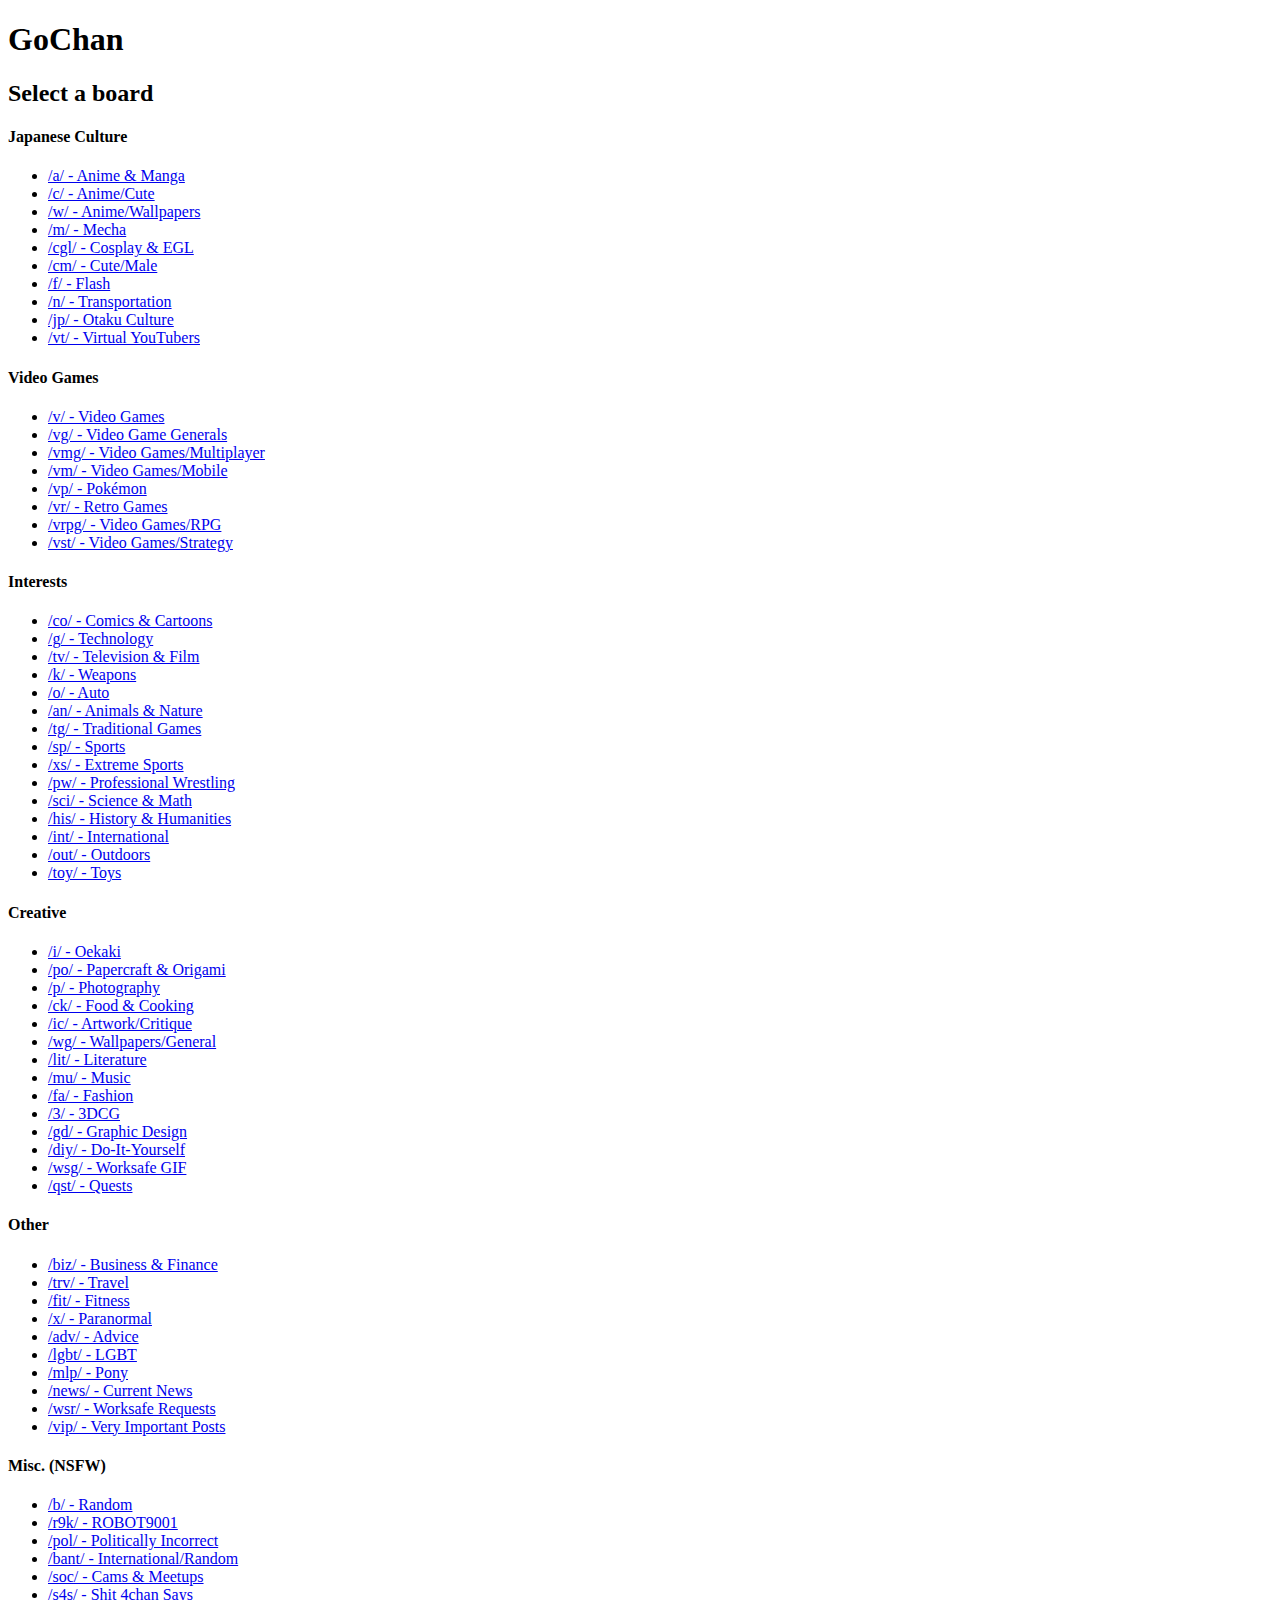
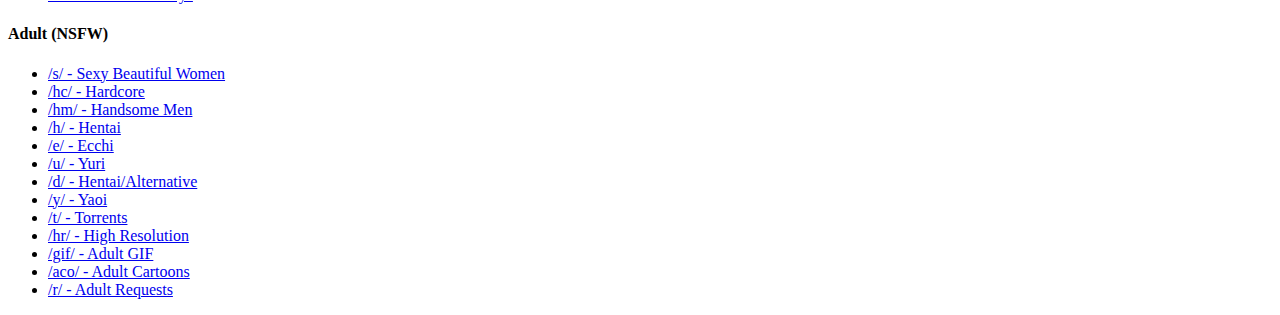
==== app/templates/index.html @ bc902ca2 "Initial files" ====
<!DOCTYPE html>
<html lang="en">
<head>
  <meta charset="UTF-8">
  <meta name="viewport" content="width=device-width, initial-scale=1.0">
  <meta http-equiv="X-UA-Compatible" content="ie=edge" />
  <link rel="stylesheet" type="text/css" href="index.css">
  <link rel="manifest" href="manifest.json" />
  <!-- iOS support -->
  <link rel="apple-touch-icon" href="images/icons/icon-72x72.png" />
  <link rel="apple-touch-icon" href="images/icons/icon-96x96.png" />
  <link rel="apple-touch-icon" href="images/icons/icon-128x128.png" />
  <link rel="apple-touch-icon" href="images/icons/icon-192x192.png" />
  <meta name="apple-mobile-web-app-status-bar" content="#BB86FC" />
  <meta name="theme-color" content="#BB86FC" />
  <title>GoChan - A mobile-friendly 4Chan reader</title>
</head>
<body>
  <header>
    <h1>GoChan</h1>
  </header>
  <main>
    <h2>Select a board</h2>
    <section>
      <h4>Japanese Culture</h4>
      <ul>
        <li><a href="/get_boards?board=a&page=1">/a/ - Anime & Manga</a></li>
        <li><a href="/get_boards?board=c&page=1">/c/ - Anime/Cute</a></li>
        <li><a href="/get_boards?board=w&page=1">/w/ - Anime/Wallpapers</a></li>
        <li><a href="/get_boards?board=m&page=1">/m/ - Mecha</a></li>
        <li><a href="/get_boards?board=cgl&page=1">/cgl/ - Cosplay & EGL</a></li>
        <li><a href="/get_boards?board=cm&page=1">/cm/ - Cute/Male</a></li>
        <li><a href="/get_boards?board=cm&page=1">/f/ - Flash</a></li>
        <li><a href="/get_boards?board=n&page=1">/n/ - Transportation</a></li>
        <li><a href="/get_boards?board=jp&page=1">/jp/ - Otaku Culture</a></li>
        <li><a href="/get_boards?board=vt&page=1">/vt/ - Virtual YouTubers</a></li>
      </ul>
    </section>
    <section>
      <h4>Video Games</h4>
      <ul>
        <li><a href="/get_boards?board=v&page=1">/v/ - Video Games</a></li>
        <li><a href="/get_boards?board=vg&page=1">/vg/ - Video Game Generals</a></li>
        <li><a href="/get_boards?board=vmg&page=1">/vmg/ - Video Games/Multiplayer</a></li>
        <li><a href="/get_boards?board=vm&page=1">/vm/ - Video Games/Mobile</a></li>
        <li><a href="/get_boards?board=vp&page=1">/vp/ - Pokémon</a></li>
        <li><a href="/get_boards?board=vr&page=1">/vr/ - Retro Games</a></li>
        <li><a href="/get_boards?board=vrpg&page=1">/vrpg/ - Video Games/RPG</a></li>
        <li><a href="/get_boards?board=vst&page=1">/vst/ - Video Games/Strategy</a></li>
      </ul>
    </section><section>
      <h4>Interests</h4>
      <ul>
        <li><a href="/get_boards?board=co&page=1">/co/ - Comics & Cartoons</a></li>
        <li><a href="/get_boards?board=g&page=1">/g/ - Technology</a></li>
        <li><a href="/get_boards?board=tv&page=1">/tv/ - Television & Film</a></li>
        <li><a href="/get_boards?board=k&page=1">/k/ - Weapons</a></li>
        <li><a href="/get_boards?board=o&page=1">/o/ - Auto</a></li>
        <li><a href="/get_boards?board=an&page=1">/an/ - Animals & Nature</a></li>
        <li><a href="/get_boards?board=tg&page=1">/tg/ - Traditional Games</a></li>
        <li><a href="/get_boards?board=sp&page=1">/sp/ - Sports</a></li>
        <li><a href="/get_boards?board=xs&page=1">/xs/ - Extreme Sports</a></li>
        <li><a href="/get_boards?board=pw&page=1">/pw/ - Professional Wrestling</a></li>
        <li><a href="/get_boards?board=sci&page=1">/sci/ - Science &amp; Math</a></li>
        <li><a href="/get_boards?board=his&page=1">/his/ - History &amp; Humanities</a></li>
        <li><a href="/get_boards?board=int&page=1">/int/ - International</a></li>
        <li><a href="/get_boards?board=out&page=1">/out/ - Outdoors</a></li>
        <li><a href="/get_boards?board=toy&page=1">/toy/ - Toys</a></li>
      </ul>
    </section>
    <section>
      <h4>Creative</h4>
      <ul>
        <li><a href="/get_boards?board=i&page=1">/i/ - Oekaki</a></li>
        <li><a href="/get_boards?board=po&page=1">/po/ - Papercraft & Origami</a></li>
        <li><a href="/get_boards?board=p&page=1">/p/ - Photography</a></li>
        <li><a href="/get_boards?board=ck&page=1">/ck/ - Food & Cooking</a></li>
        <li><a href="/get_boards?board=ic&page=1">/ic/ - Artwork/Critique</a></li>
        <li><a href="/get_boards?board=wg&page=1">/wg/ - Wallpapers/General</a></li>
        <li><a href="/get_boards?board=lit&page=1">/lit/ - Literature</a></li>
        <li><a href="/get_boards?board=mu&page=1">/mu/ - Music</a></li>
        <li><a href="/get_boards?board=fa&page=1">/fa/ - Fashion</a></li>
        <li><a href="/get_boards?board=3&page=1">/3/ - 3DCG</a></li>
        <li><a href="/get_boards?board=gd&page=1">/gd/ - Graphic Design</a></li>
        <li><a href="/get_boards?board=diy&page=1">/diy/ - Do-It-Yourself</a></li>
        <li><a href="/get_boards?board=wsg&page=1">/wsg/ - Worksafe GIF</a></li>
        <li><a href="/get_boards?board=qst&page=1">/qst/ - Quests</a></li>
      </ul>
    </section>
    <section>
      <h4>Other</h4>
      <ul>
        <li><a href="/get_boards?board=biz&page=1">/biz/ - Business & Finance</a></li>
        <li><a href="/get_boards?board=trv&page=1">/trv/ - Travel</a></li>
        <li><a href="/get_boards?board=fit&page=1">/fit/ - Fitness</a></li>
        <li><a href="/get_boards?board=x&page=1">/x/ - Paranormal</a></li>
        <li><a href="/get_boards?board=adv&page=1">/adv/ - Advice</a></li>
        <li><a href="/get_boards?board=lgbt&page=1">/lgbt/ - LGBT</a></li>
        <li><a href="/get_boards?board=mlp&page=1">/mlp/ - Pony</a></li>
        <li><a href="/get_boards?board=news&page=1">/news/ - Current News</a></li>
        <li><a href="/get_boards?board=wsr&page=1">/wsr/ - Worksafe Requests</a></li>
        <li><a href="/get_boards?board=vip&page=1">/vip/ - Very Important Posts</a></li>
      </ul>
    </section>
    <section>
      <h4>Misc. (NSFW)</h4>
      <ul>
        <li><a href="/get_boards?board=b&page=1">/b/ - Random</a></li>
        <li><a href="/get_boards?board=r9k&page=1">/r9k/ - ROBOT9001</a></li>
        <li><a href="/get_boards?board=pol&page=1">/pol/ - Politically Incorrect</a></li>
        <li><a href="/get_boards?board=bant&page=1">/bant/ - International/Random</a></li>
        <li><a href="/get_boards?board=soc&page=1">/soc/ - Cams & Meetups</a></li>
        <li><a href="/get_boards?board=s4s&page=1">/s4s/ - Shit 4chan Says</a></li>
      </ul>
    </section>
    <section>
      <h4>Adult (NSFW)</h4>
      <ul>
        <li><a href="/get_boards?board=s&page=1">/s/ - Sexy Beautiful Women</a></li>
        <li><a href="/get_boards?board=hc&page=1">/hc/ - Hardcore</a></li>
        <li><a href="/get_boards?board=hm&page=1">/hm/ - Handsome Men</a></li>
        <li><a href="/get_boards?board=h&page=1">/h/ - Hentai</a></li>
        <li><a href="/get_boards?board=e&page=1">/e/ - Ecchi</a></li>
        <li><a href="/get_boards?board=u&page=1">/u/ - Yuri</a></li>
        <li><a href="/get_boards?board=d&page=1">/d/ - Hentai/Alternative</a></li>
        <li><a href="/get_boards?board=y&page=1">/y/ - Yaoi</a></li>
        <li><a href="/get_boards?board=t&page=1">/t/ - Torrents</a></li>
        <li><a href="/get_boards?board=hr&page=1">/hr/ - High Resolution</a></li>
        <li><a href="/get_boards?board=gif&page=1">/gif/ - Adult GIF</a></li>
        <li><a href="/get_boards?board=aco&page=1">/aco/ - Adult Cartoons</a></li>
        <li><a href="/get_boards?board=r&page=1">/r/ - Adult Requests</a></li>
      </ul>
    </section>
  </main>
  <footer>
    <!-- Add your footer content here -->
  </footer>
</body>
</html>
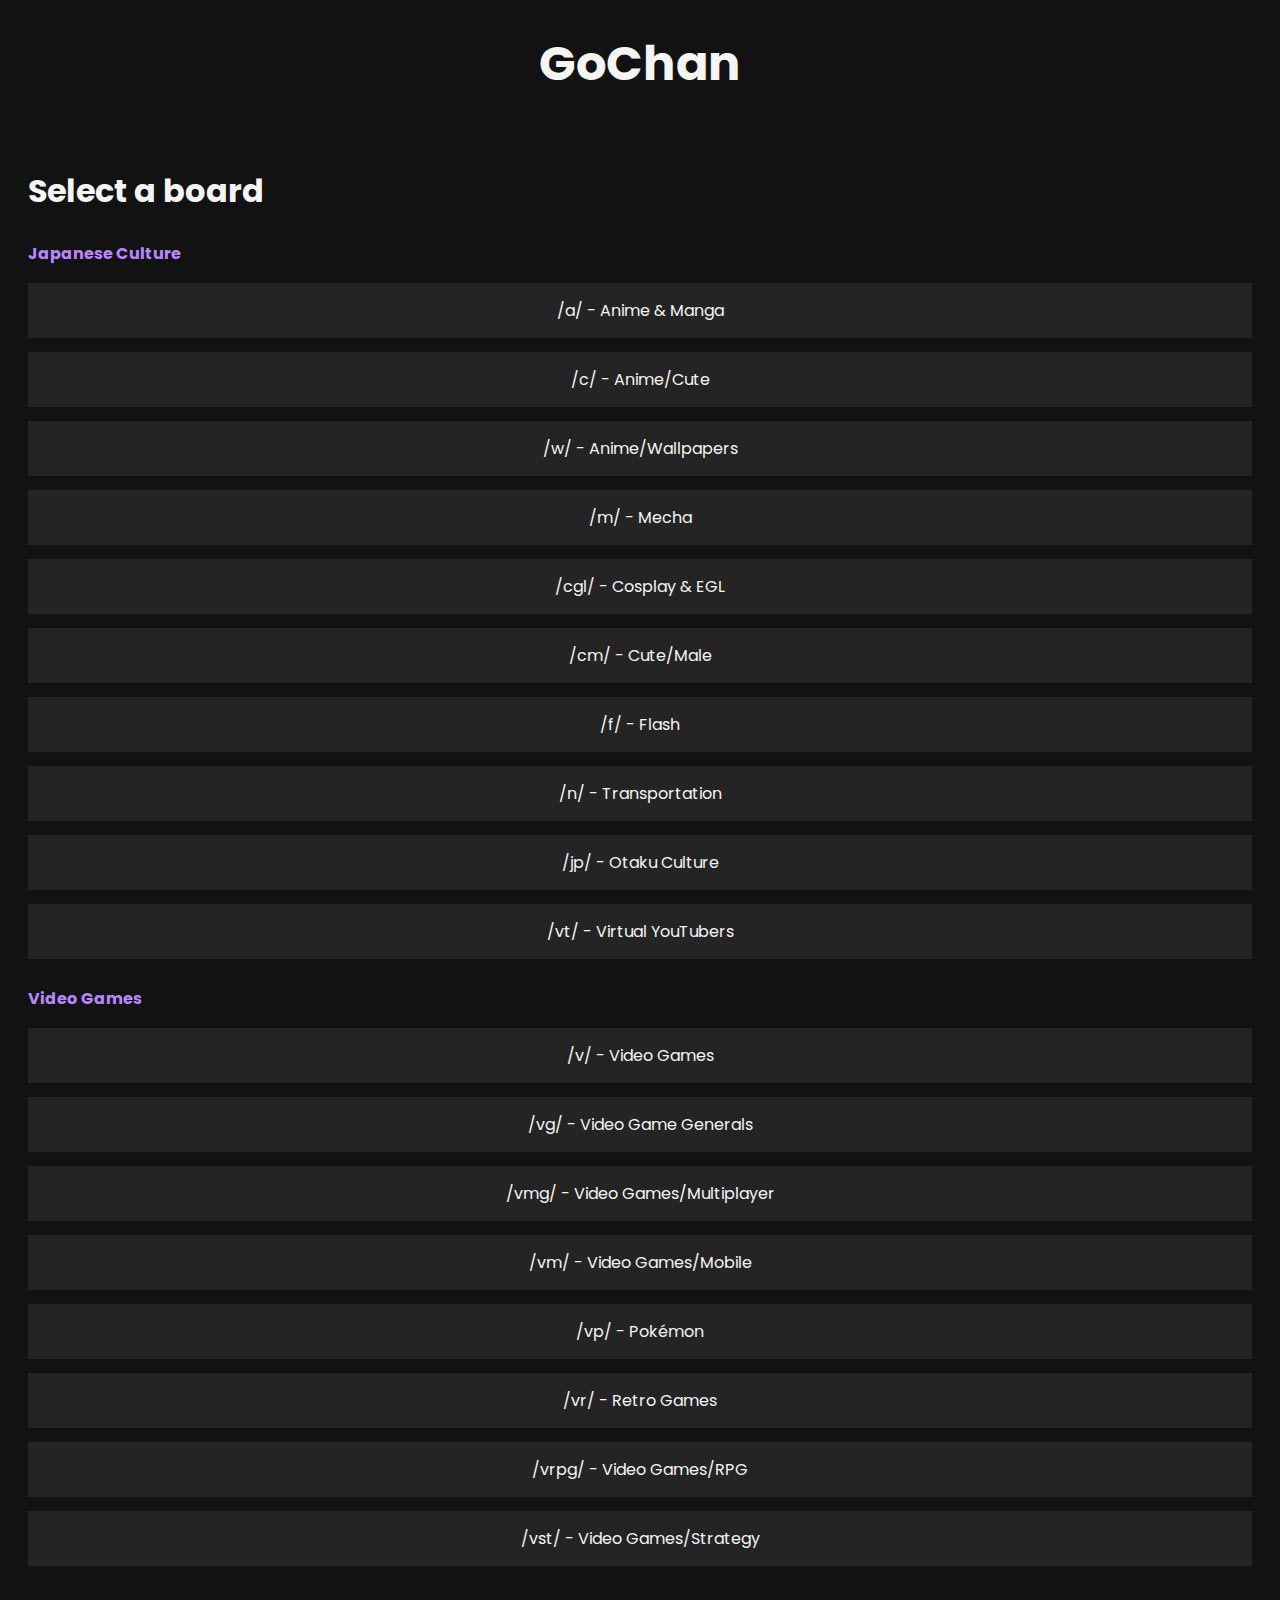
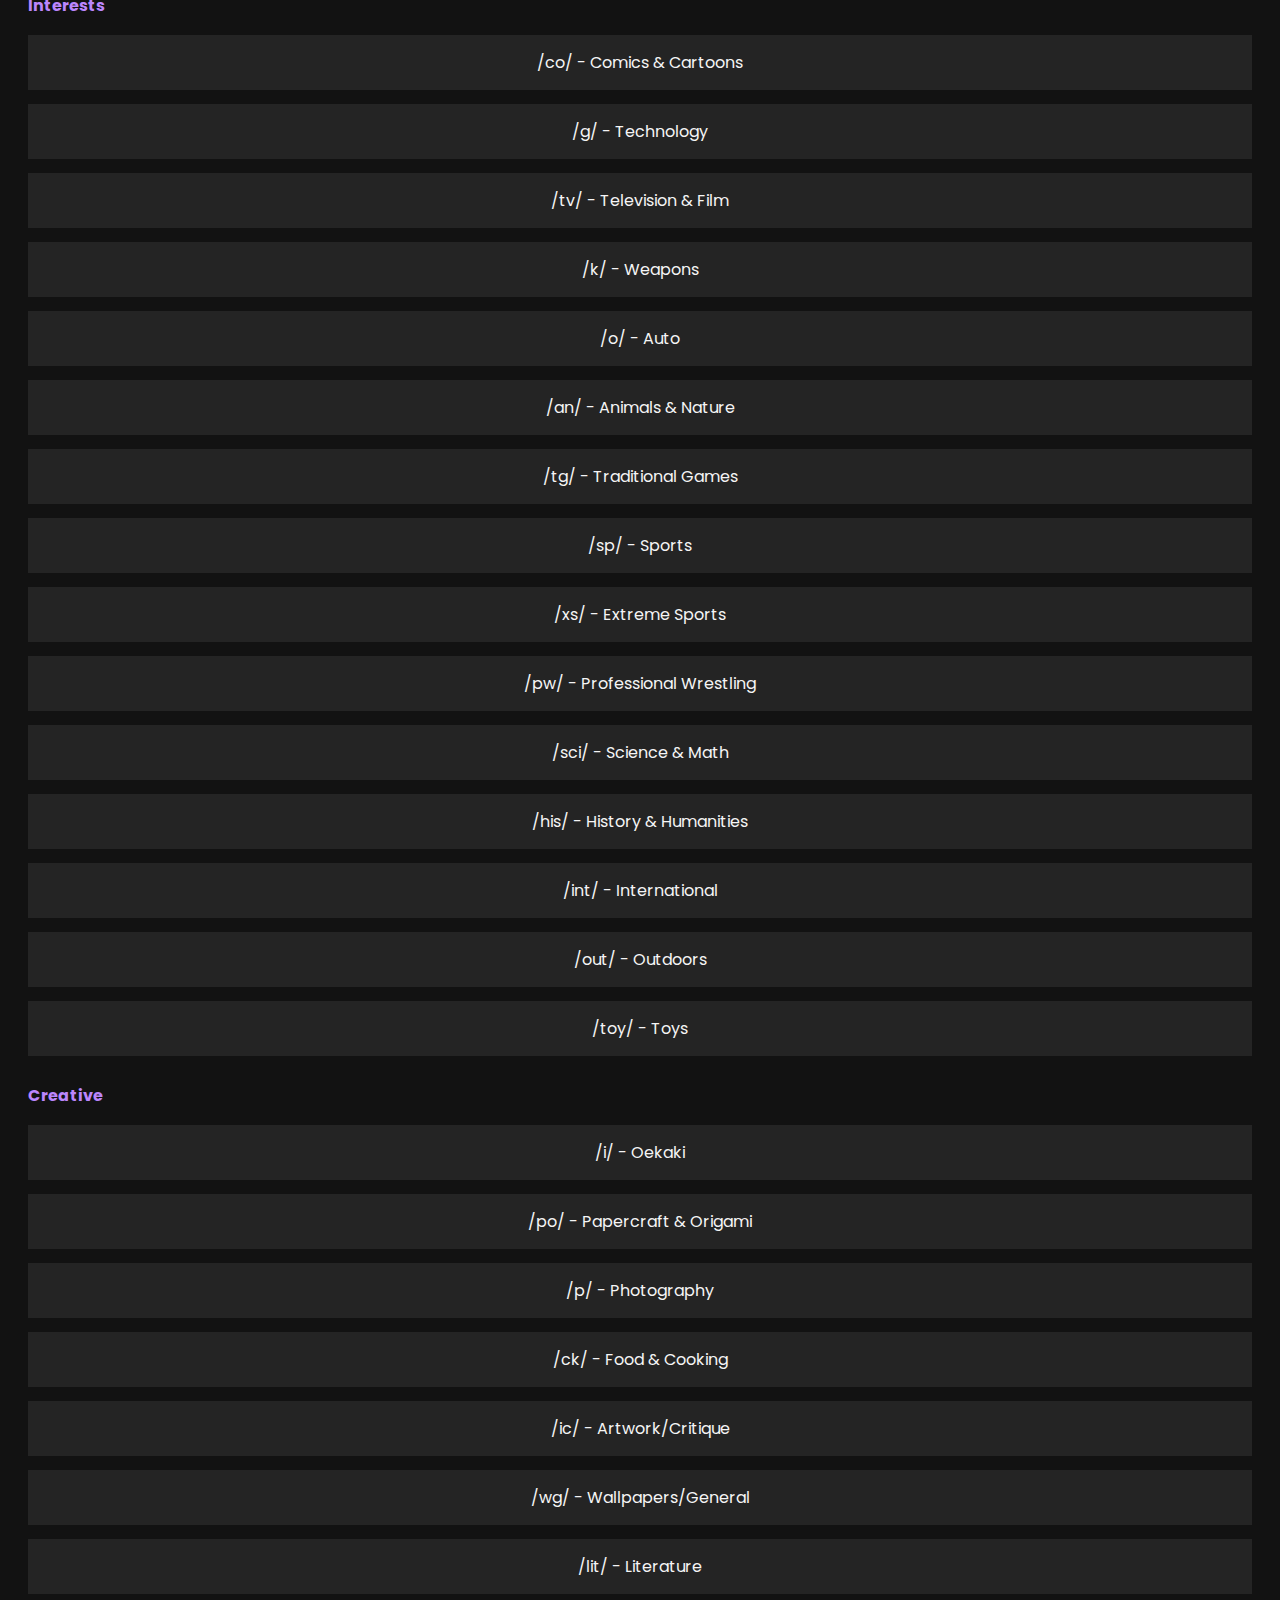
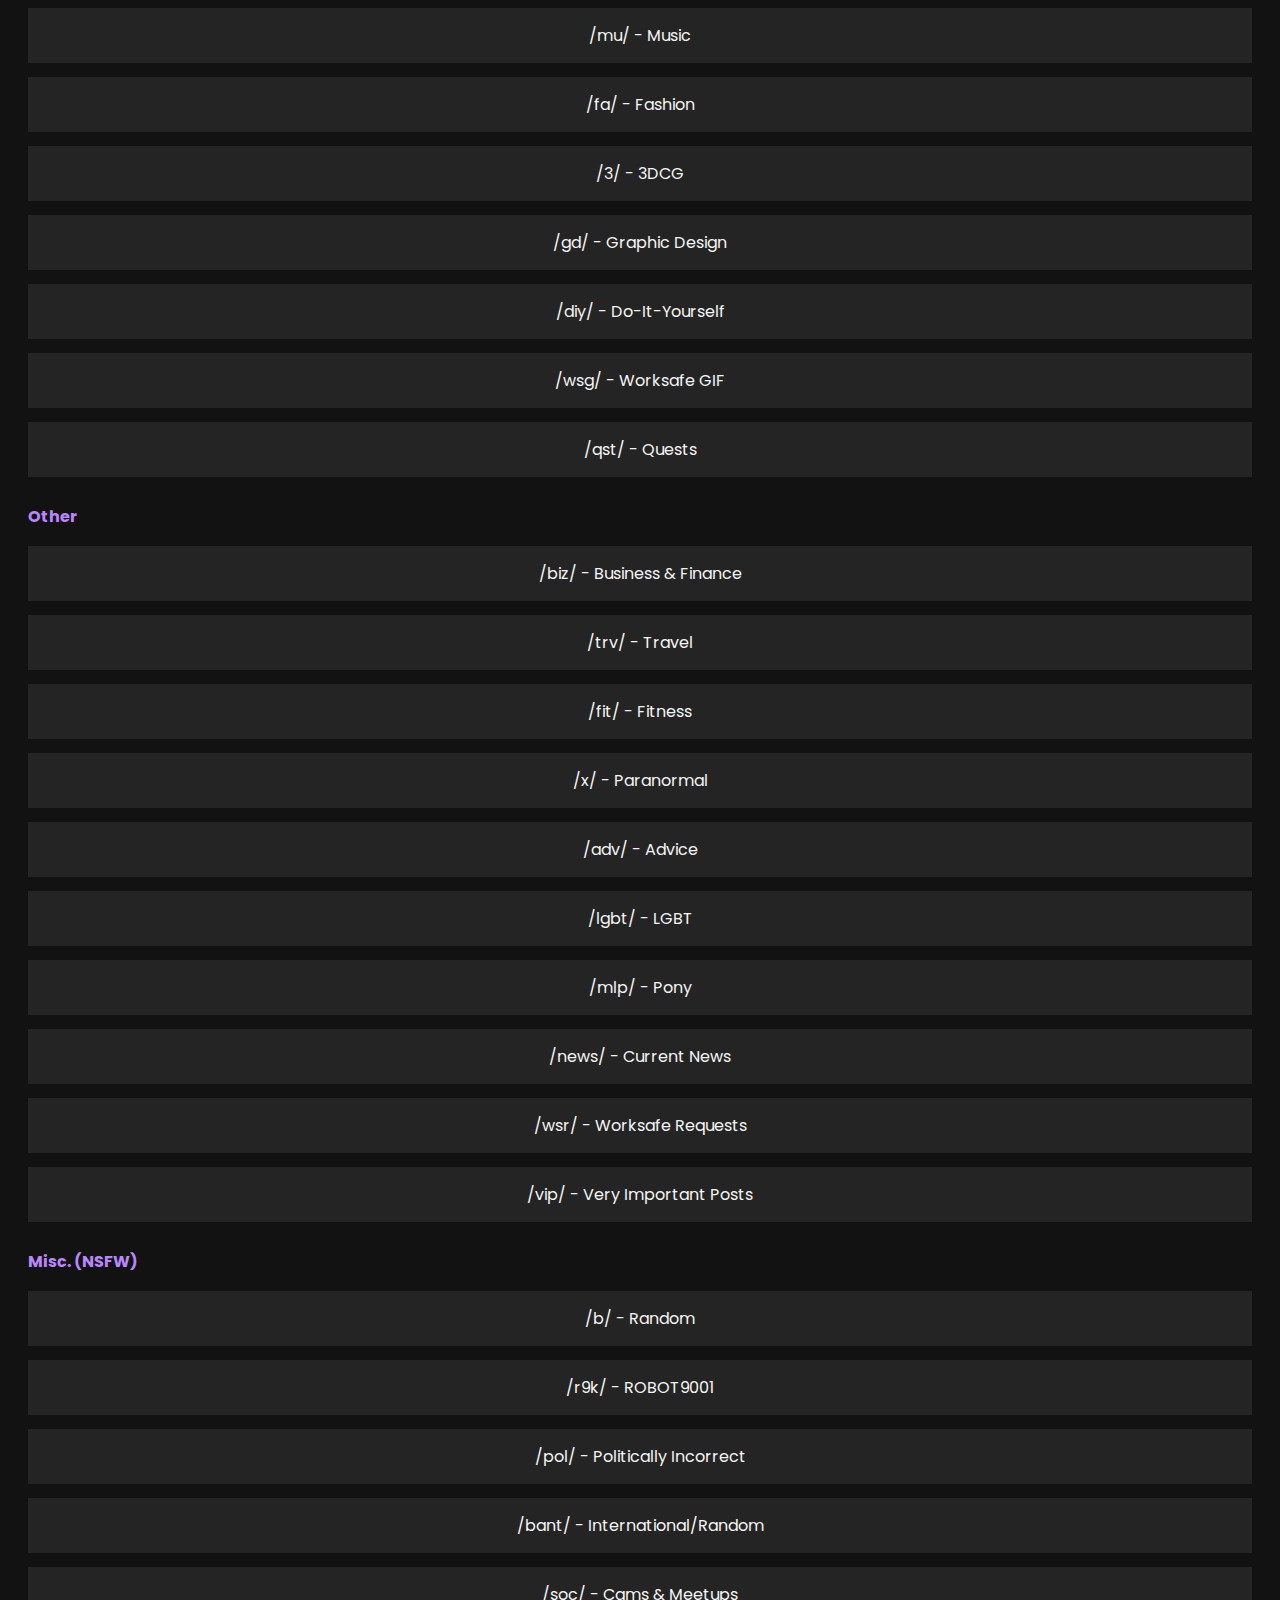
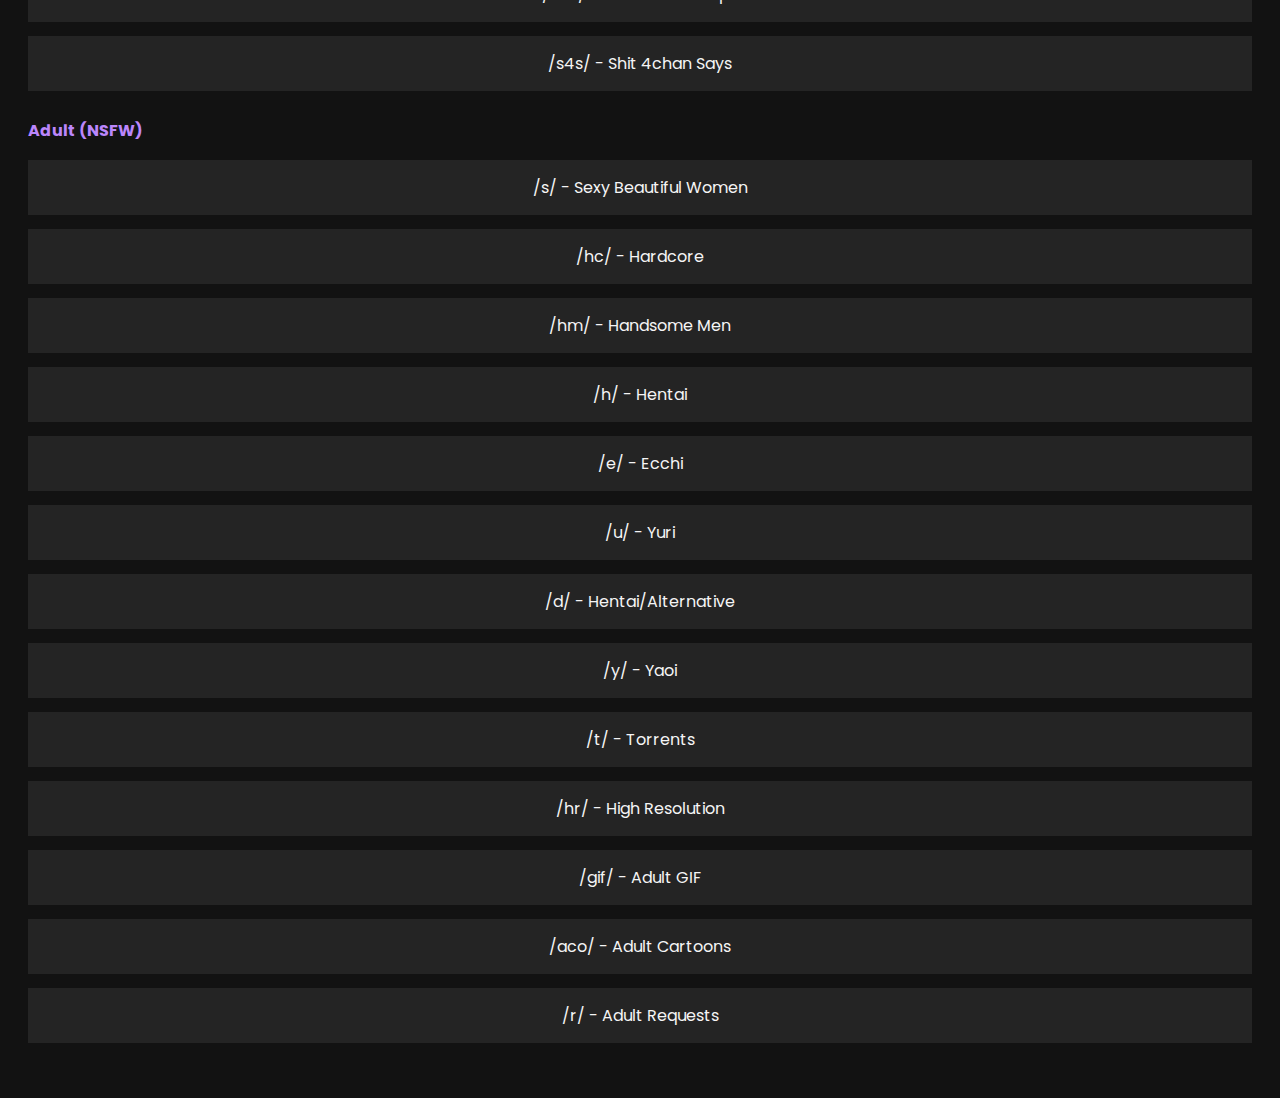
==== commit 7cd364af: "Adding stuff" ====
--- a/app/templates/index.html
+++ b/app/templates/index.html
@@ -4,7 +4,7 @@
   <meta charset="UTF-8">
   <meta name="viewport" content="width=device-width, initial-scale=1.0">
   <meta http-equiv="X-UA-Compatible" content="ie=edge" />
-  <link rel="stylesheet" type="text/css" href="index.css">
+  <link rel="stylesheet" type="text/css" href="../static/styles/index.css">
   <link rel="manifest" href="manifest.json" />
   <!-- iOS support -->
   <link rel="apple-touch-icon" href="images/icons/icon-72x72.png" />
--- a/app/static/styles/index.css
+++ b/app/static/styles/index.css
@@ -0,0 +1,72 @@
+/* Set the font family and size for the whole page */
+@import url('https://fonts.googleapis.com/css2?family=Poppins&display=swap');
+body {
+	font-family: 'Poppins', sans-serif;
+  font-size: 16px;
+  background-color: #121212;
+  color: #f5f5f5;
+}
+
+/* Add some padding to the header and main section */
+header, main {
+  padding: 20px;
+}
+
+main h2 {
+  color: #f5f5f5;
+  font-size: 2rem;
+}
+
+/* Style the header elements */
+header h1 {
+  margin: 0;
+  font-size: 3rem;
+  font-weight: bold;
+  color: #f5f5f5;
+  text-align: center;
+}
+
+header h3 {
+  margin: 10px 0 0;
+  font-size: 1.5rem;
+  font-weight: normal;
+  color: #f5f5f5;
+  text-align: center;
+}
+
+/* Style the board selection section */
+section {
+  margin: 20px 0;
+}
+
+section h4 {
+  margin: 0;
+  font-size: 1rem;
+  font-weight: bold;
+  color: #BB86FC;
+}
+
+ul {
+  text-align: center;
+  list-style: none;
+  padding: 0;
+  margin: 10px 0;
+}
+
+li {
+  padding: 2px 0;
+}
+
+li a {
+  display: block;
+  padding: 15px 0;
+  margin: 5px 0;
+  background-color: #242424;
+  color: #f5f5f5;
+  text-decoration: none;
+  transition: background-color 1s ease-in-out;
+}
+
+li a:hover {
+  background-color: rgba(187, 134, 252, 0.5);
+}
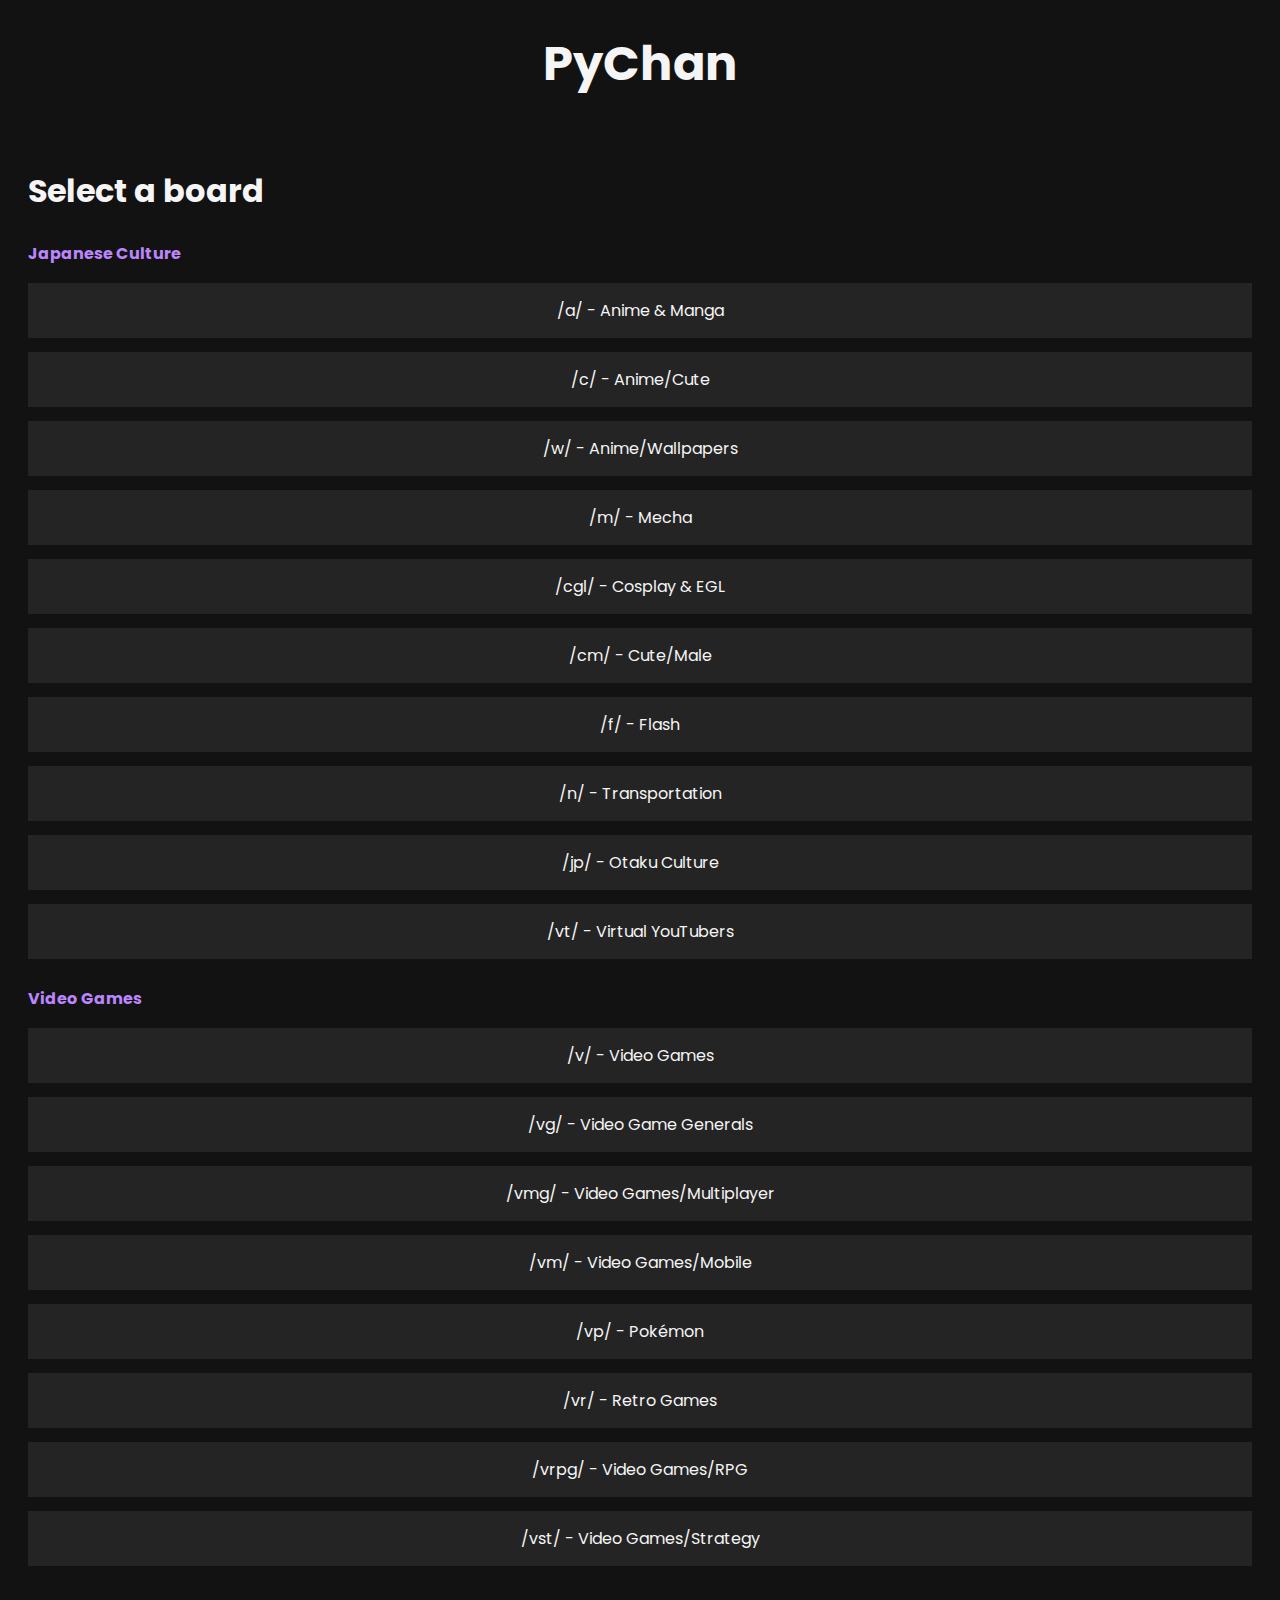
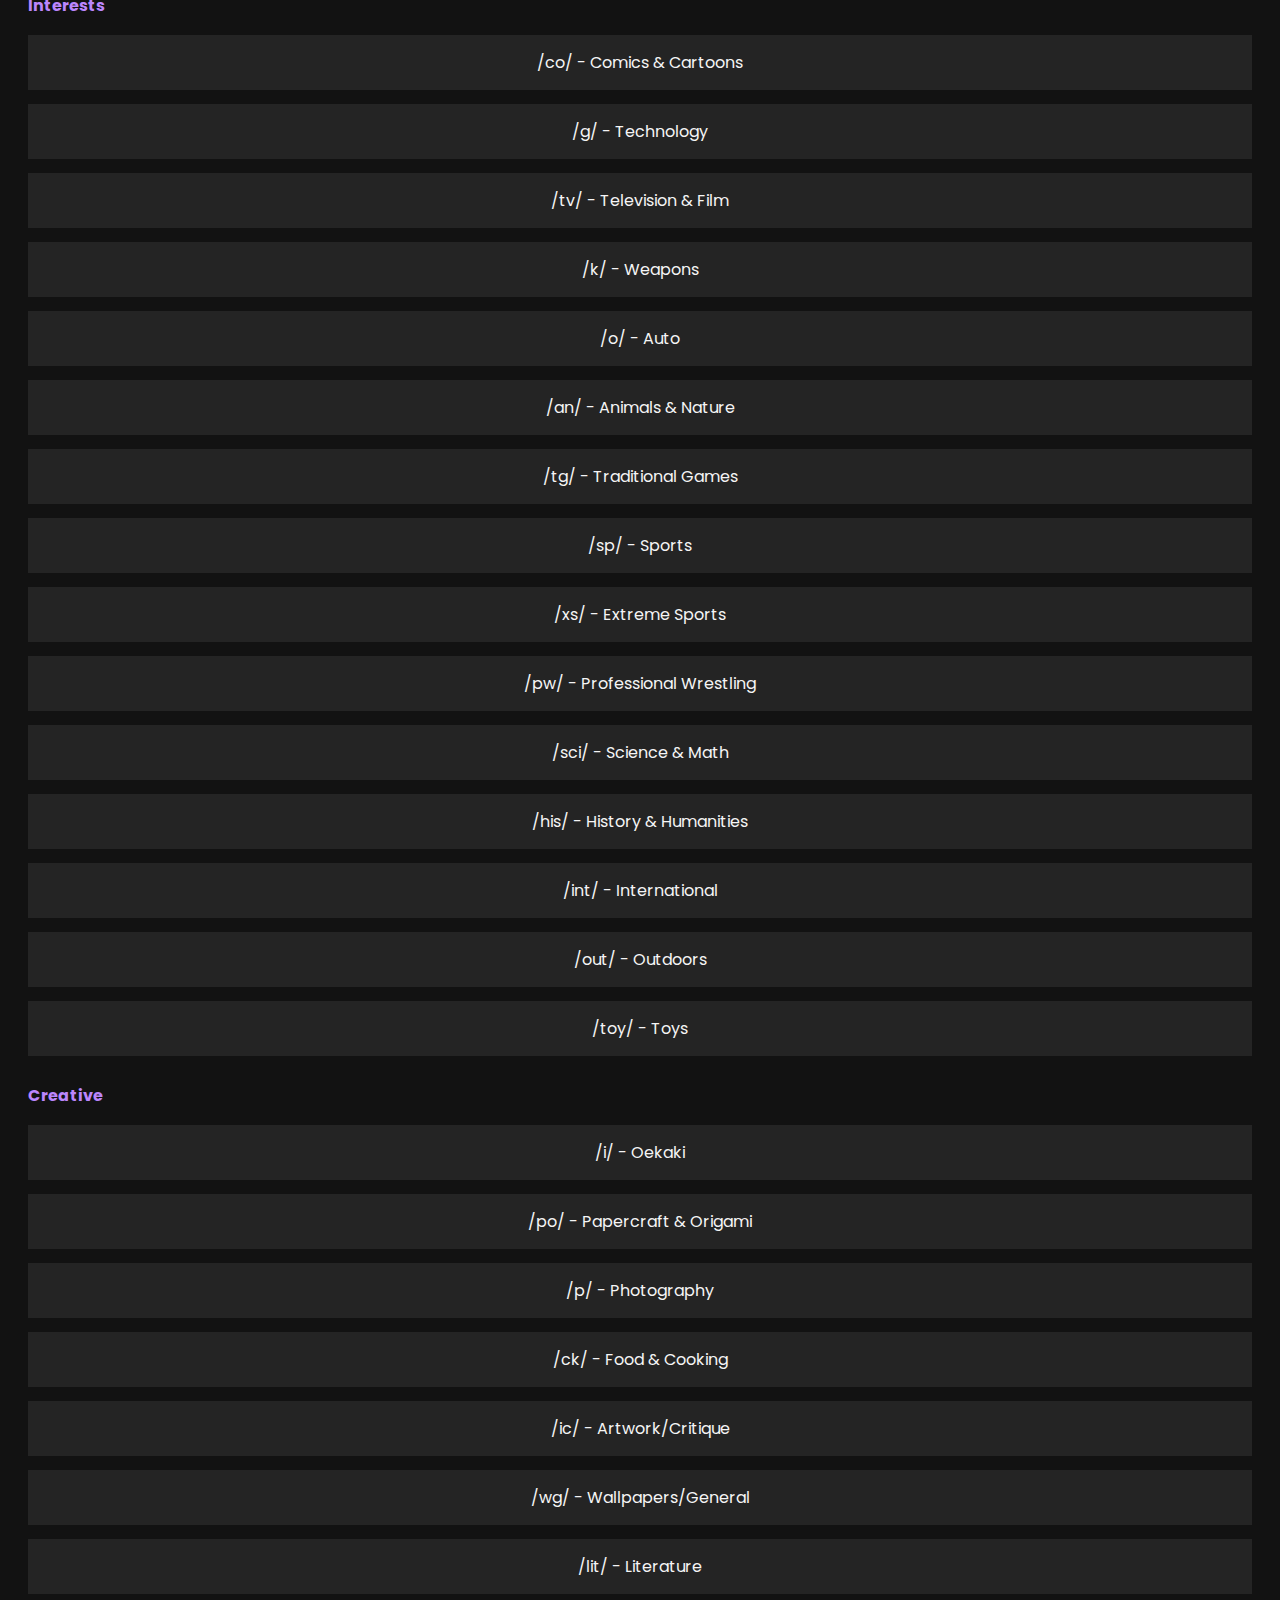
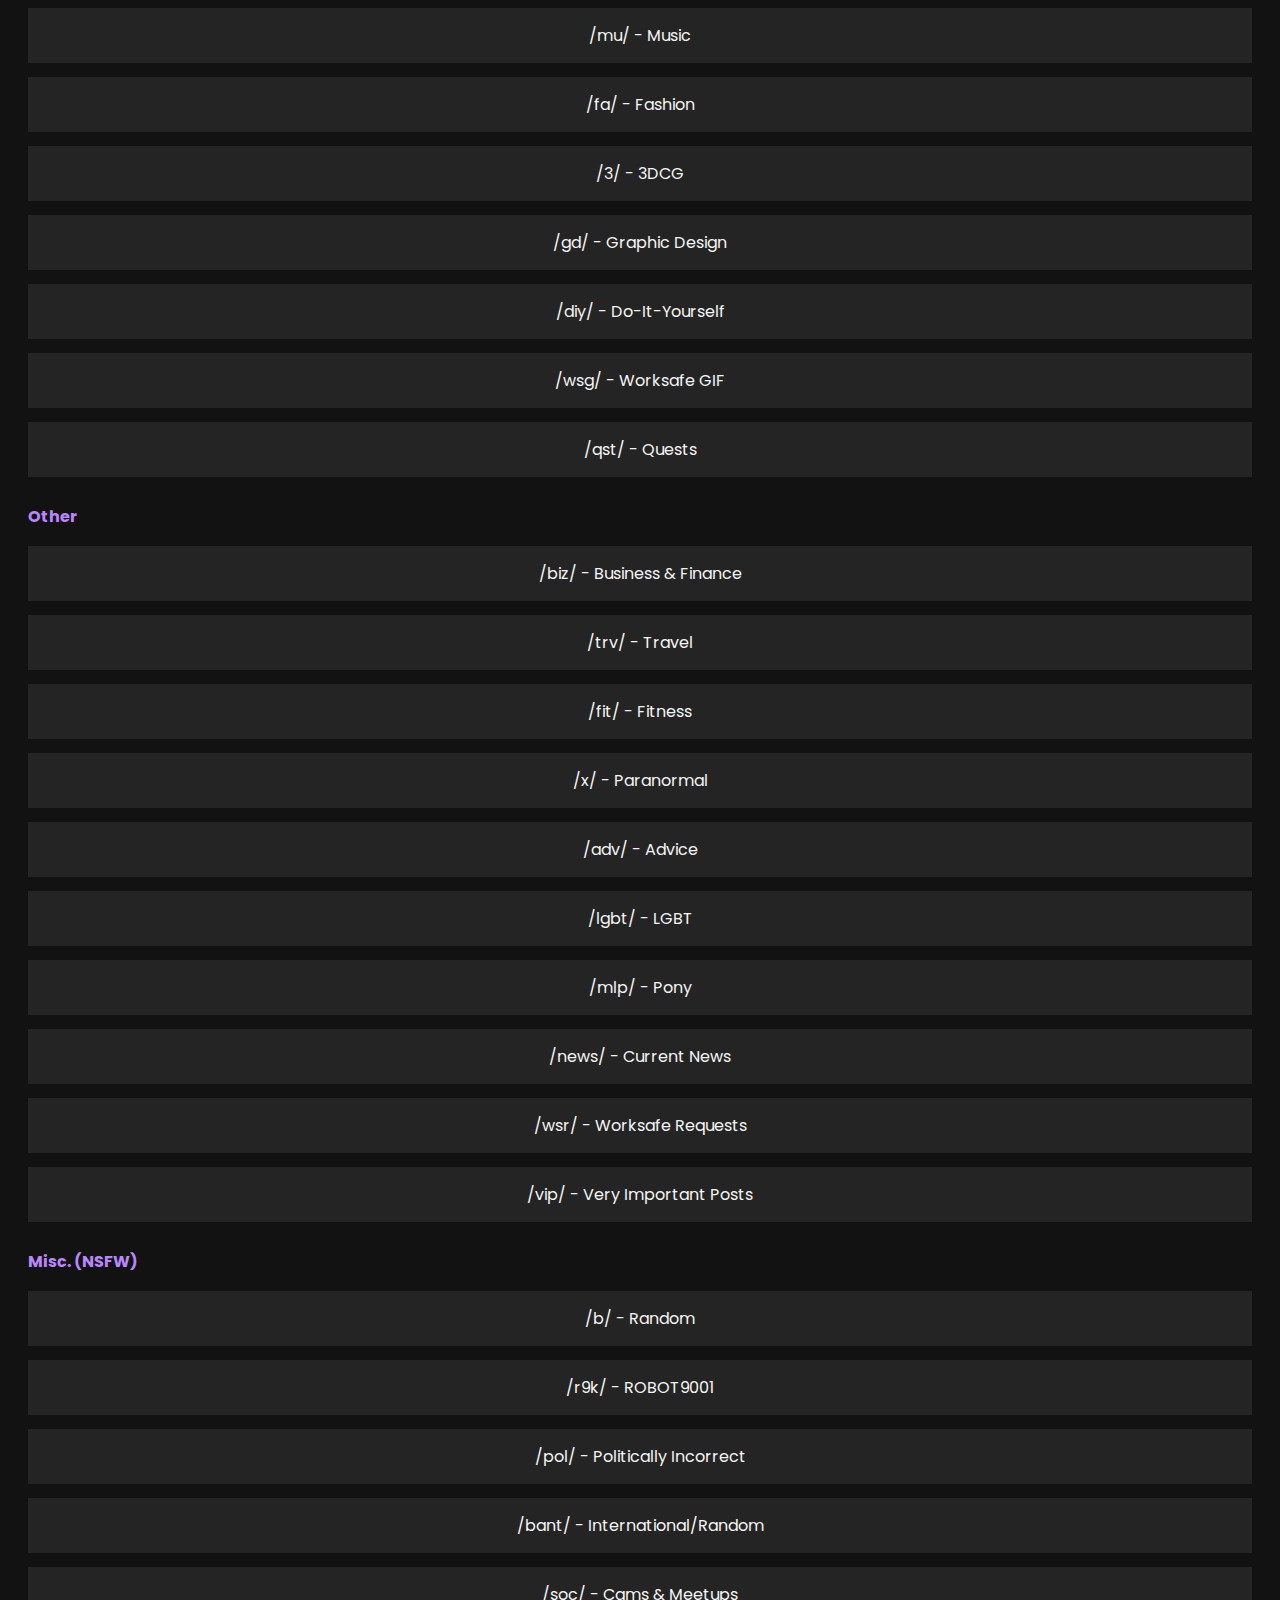
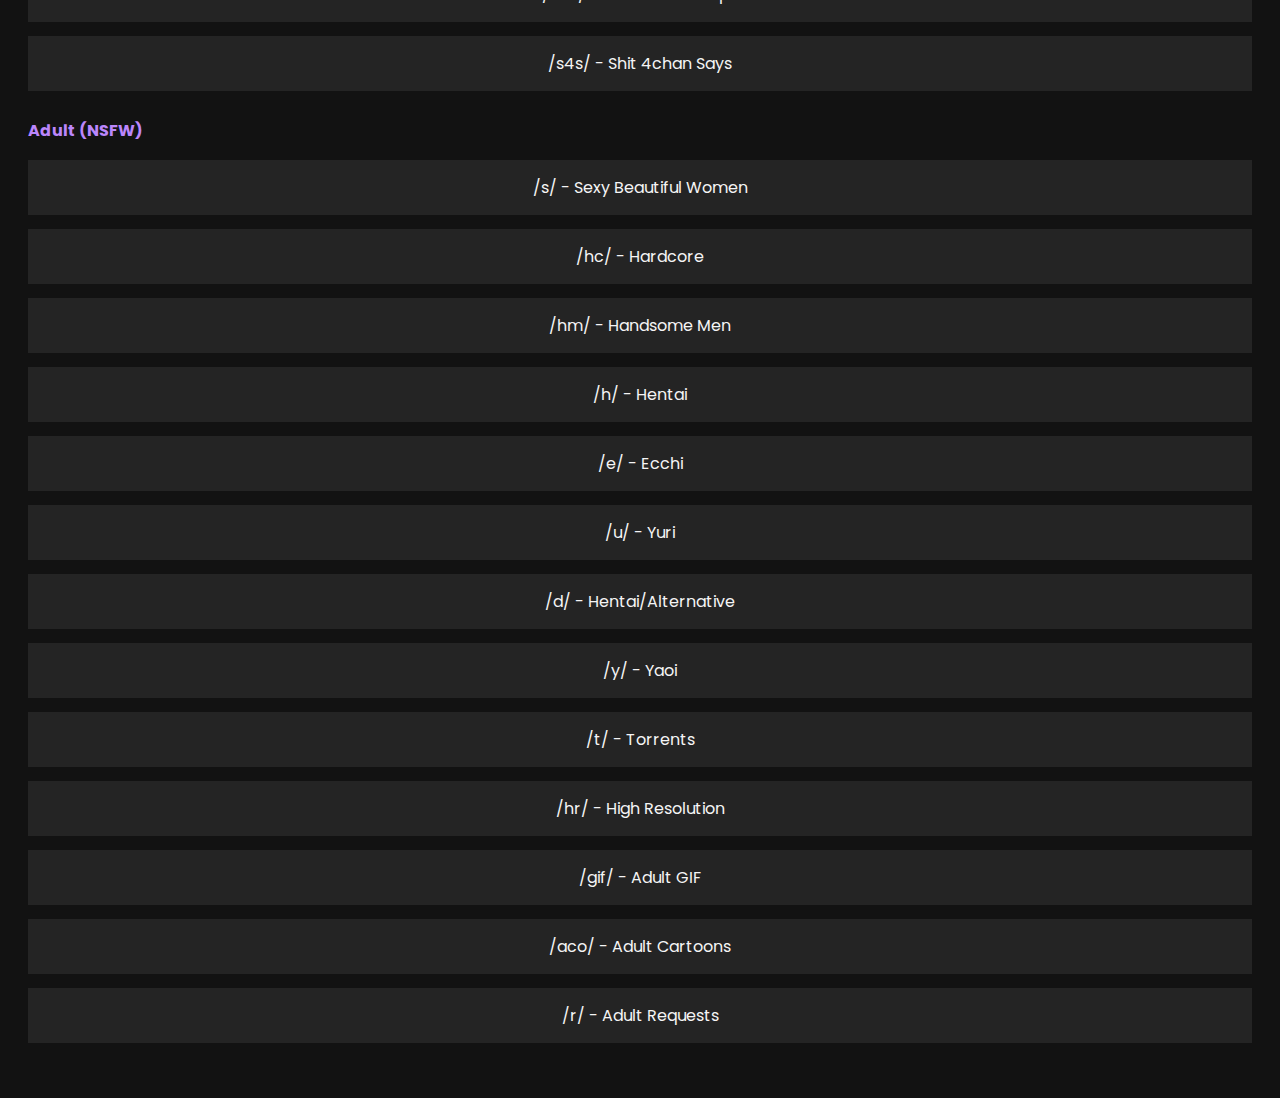
==== commit 9906d73a: "Added docker-compose support, improved image download performance and removed references to GoChan" ====
--- a/app/templates/index.html
+++ b/app/templates/index.html
@@ -5,7 +5,7 @@
   <meta name="viewport" content="width=device-width, initial-scale=1.0">
   <meta http-equiv="X-UA-Compatible" content="ie=edge" />
   <link rel="stylesheet" type="text/css" href="../static/styles/index.css">
-  <link rel="manifest" href="manifest.json" />
+  <link rel="manifest" href="../static/manifest.json" />
   <!-- iOS support -->
   <link rel="apple-touch-icon" href="images/icons/icon-72x72.png" />
   <link rel="apple-touch-icon" href="images/icons/icon-96x96.png" />
@@ -13,11 +13,11 @@
   <link rel="apple-touch-icon" href="images/icons/icon-192x192.png" />
   <meta name="apple-mobile-web-app-status-bar" content="#BB86FC" />
   <meta name="theme-color" content="#BB86FC" />
-  <title>GoChan - A mobile-friendly 4Chan reader</title>
+  <title>PyChan - A mobile-friendly 4Chan reader</title>
 </head>
 <body>
   <header>
-    <h1>GoChan</h1>
+    <h1>PyChan</h1>
   </header>
   <main>
     <h2>Select a board</h2>
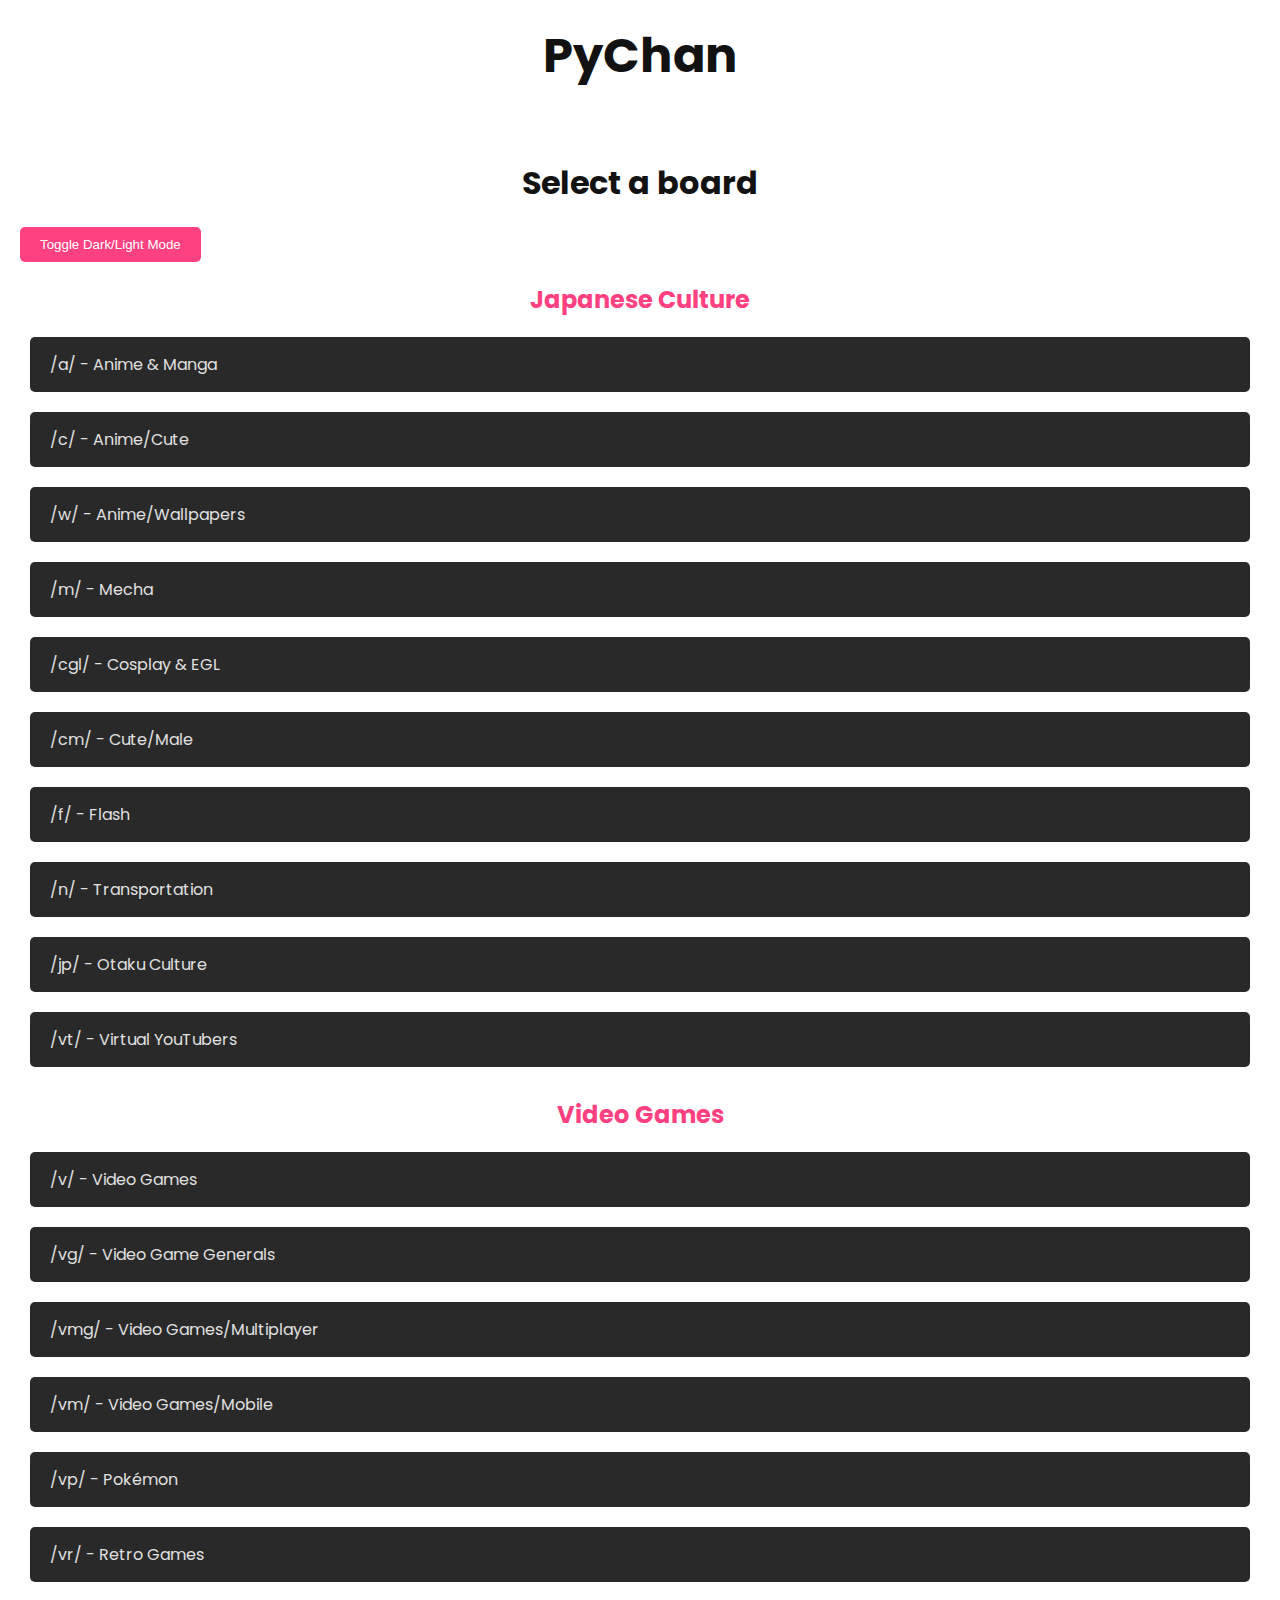
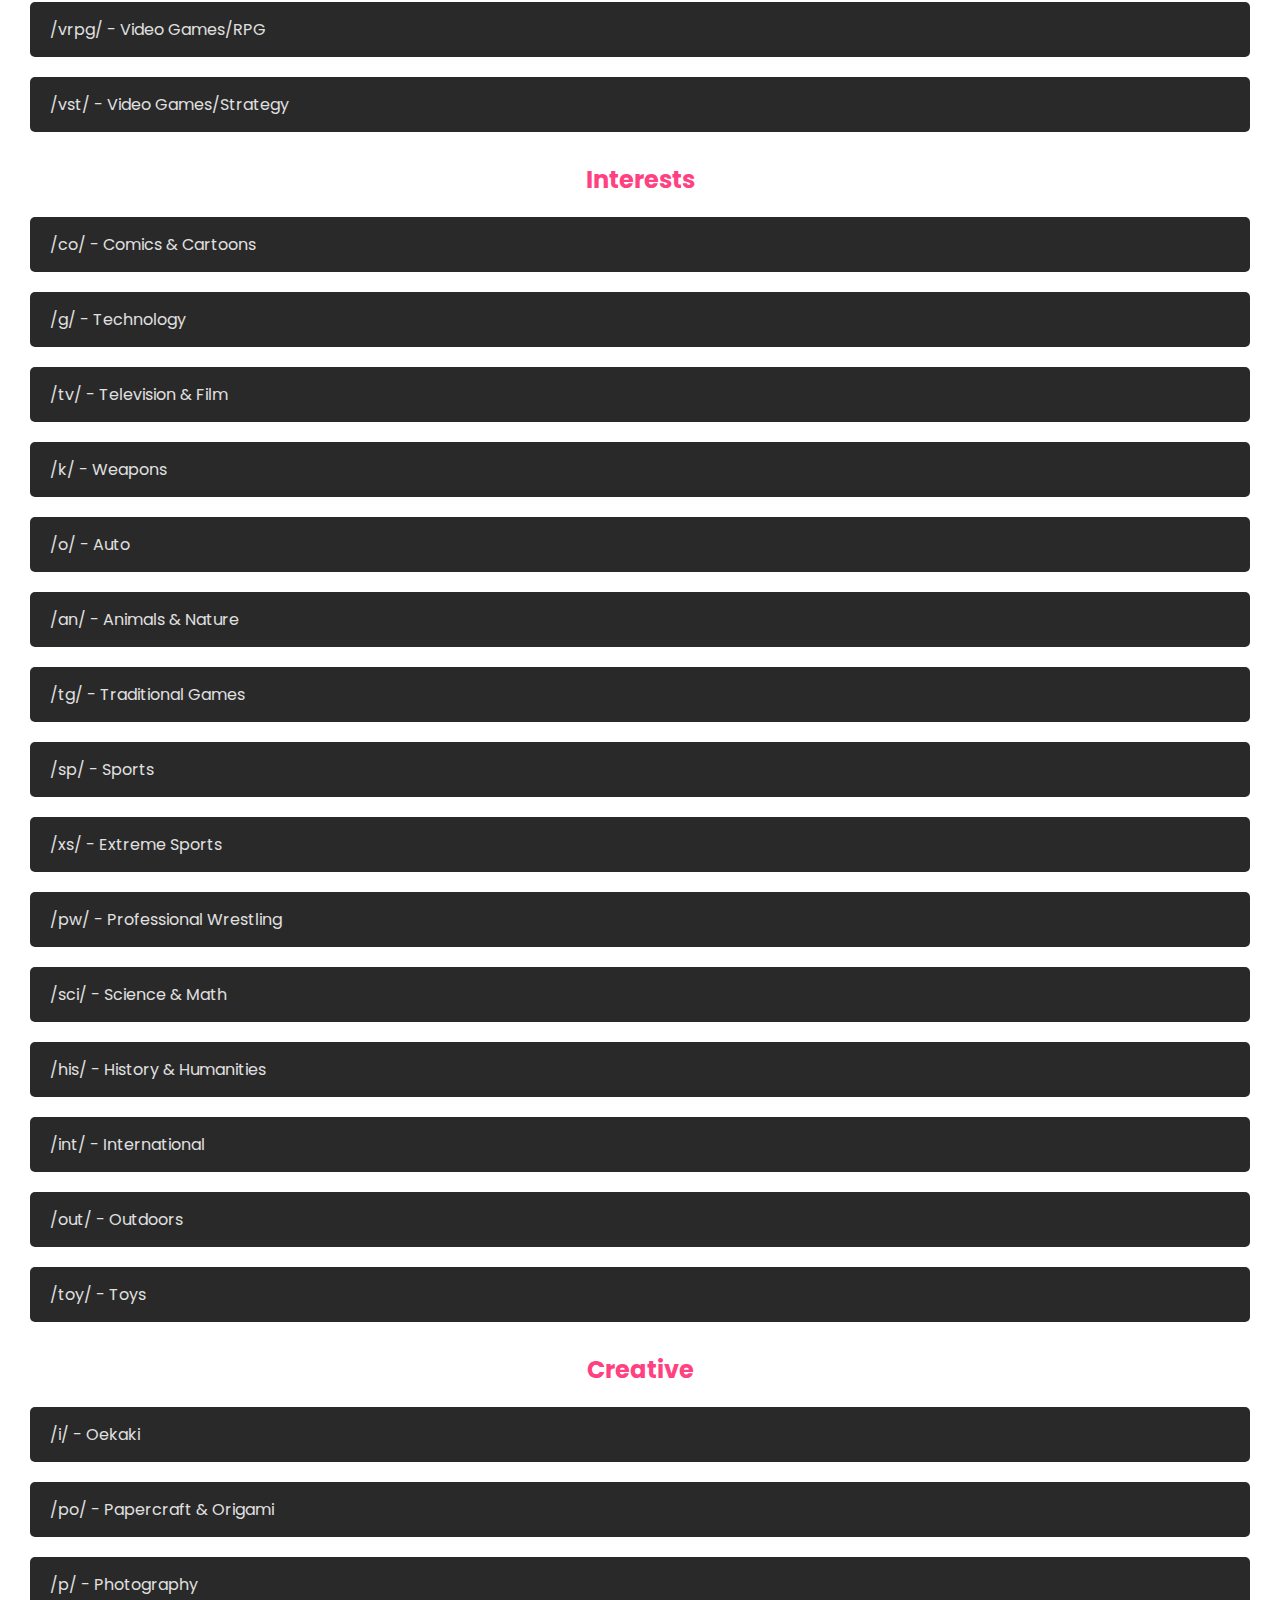
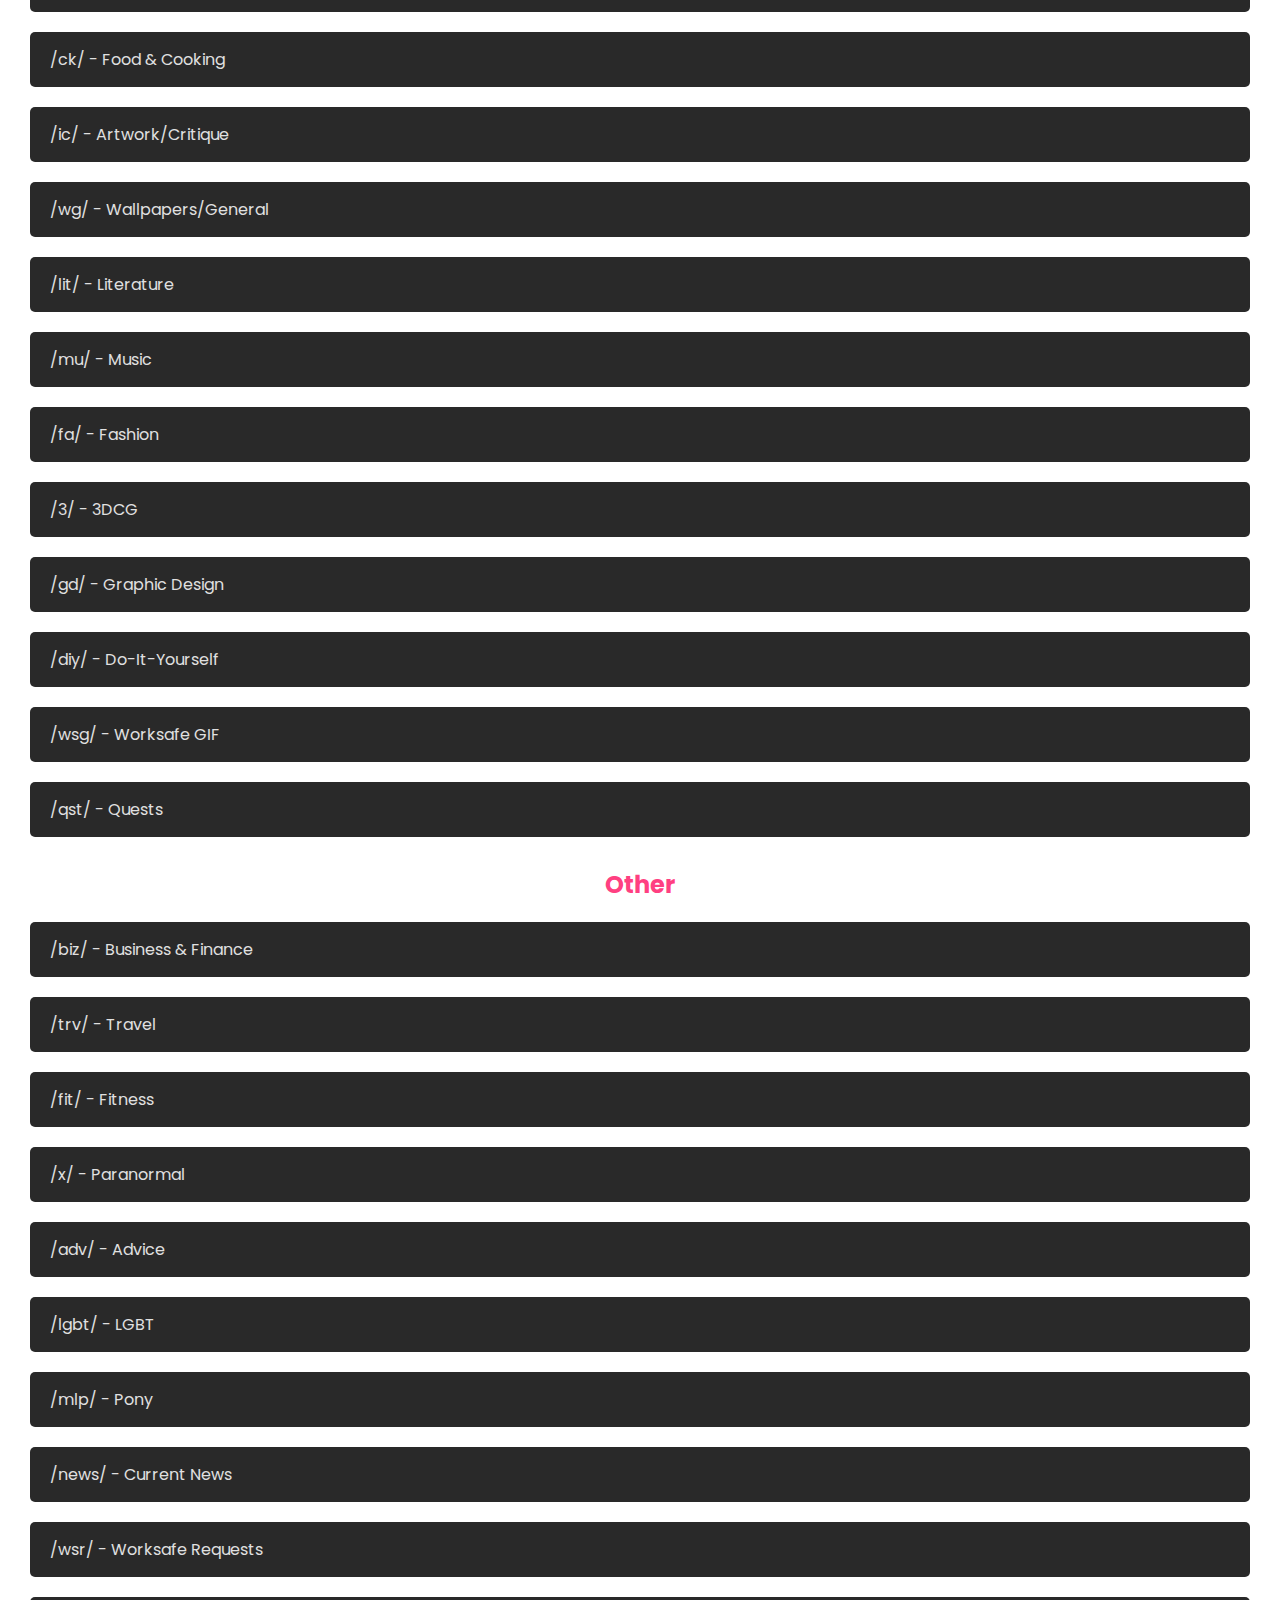
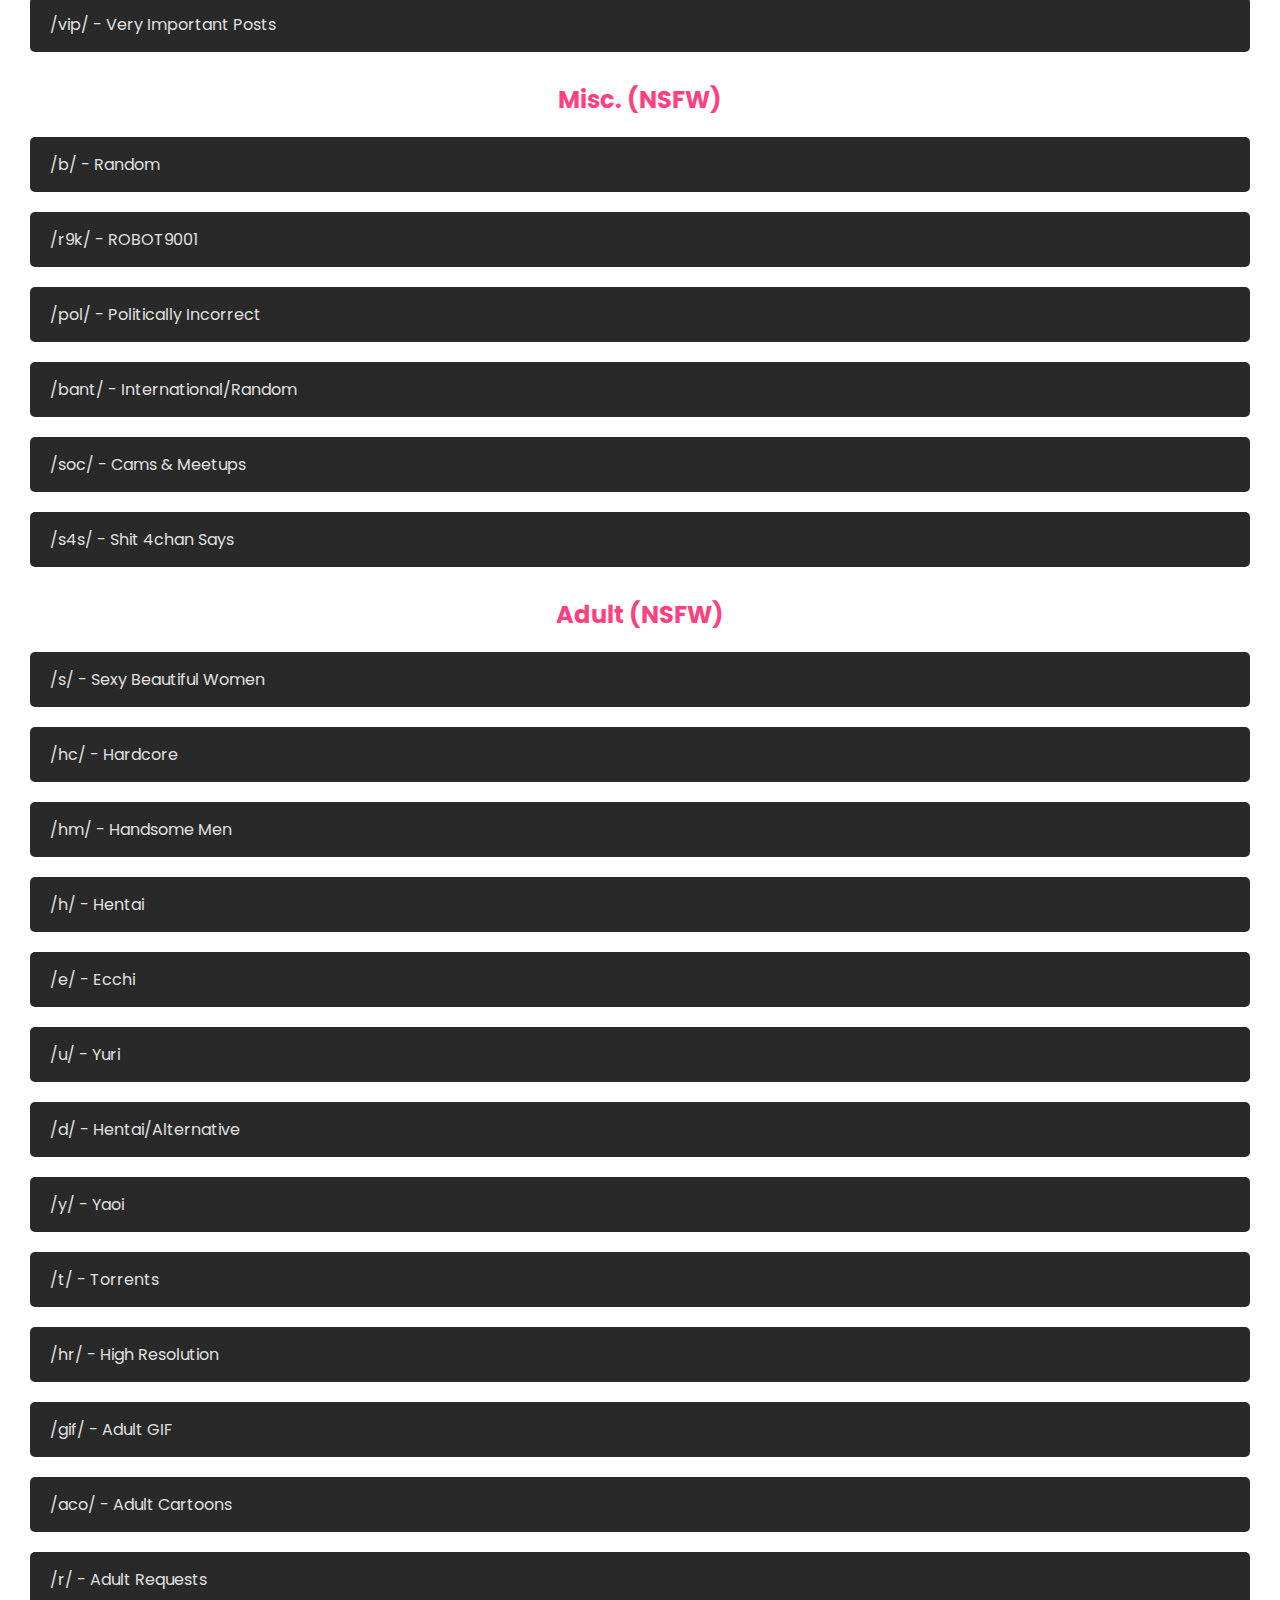
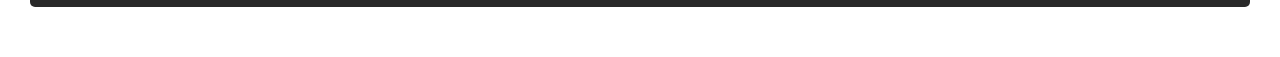
==== commit 0290632c: "Implementing a dark-light mode toggle switch" ====
--- a/app/templates/index.html
+++ b/app/templates/index.html
@@ -21,6 +21,7 @@
   </header>
   <main>
     <h2>Select a board</h2>
+    <button id="mode-toggle">Toggle Dark/Light Mode</button>
     <section>
       <h4>Japanese Culture</h4>
       <ul>
@@ -133,7 +134,8 @@
     </section>
   </main>
   <footer>
-    <!-- Add your footer content here -->
+    
   </footer>
+  <script src="../static/mode-switcher.js"></script>
 </body>
 </html>
--- a/app/static/styles/index.css
+++ b/app/static/styles/index.css
@@ -1,72 +1,135 @@
-/* Set the font family and size for the whole page */
+/* Light mode styles */
+
+/* Import font and set basic styles */
 @import url('https://fonts.googleapis.com/css2?family=Poppins&display=swap');
 body {
-	font-family: 'Poppins', sans-serif;
-  font-size: 16px;
-  background-color: #121212;
-  color: #f5f5f5;
+    font-family: 'Poppins', sans-serif;
+    font-size: 16px;
+    background-color: #ffffff; /* Light mode background color */
+    color: #121212; /* Light mode text color */
+    margin: 0;
+    padding: 0;
 }
 
-/* Add some padding to the header and main section */
-header, main {
-  padding: 20px;
+/* Add padding to header and main section */
+header,
+main {
+    padding: 20px;
 }
 
 main h2 {
-  color: #f5f5f5;
-  font-size: 2rem;
+    color: #121212; /* Light mode text color */
+    font-size: 2rem;
+    margin-bottom: 20px;
+    text-align: center;
 }
 
 /* Style the header elements */
 header h1 {
-  margin: 0;
-  font-size: 3rem;
-  font-weight: bold;
-  color: #f5f5f5;
-  text-align: center;
-}
-
-header h3 {
-  margin: 10px 0 0;
-  font-size: 1.5rem;
-  font-weight: normal;
-  color: #f5f5f5;
-  text-align: center;
+    margin: 0;
+    font-size: 3rem;
+    font-weight: bold;
+    color: #121212; /* Light mode text color */
+    text-align: center;
 }
 
 /* Style the board selection section */
 section {
-  margin: 20px 0;
+    margin: 20px 0;
 }
 
 section h4 {
-  margin: 0;
-  font-size: 1rem;
-  font-weight: bold;
-  color: #BB86FC;
+    margin: 0;
+    font-size: 1.5rem;
+    font-weight: bold;
+    color: #ff4081; /* Light mode text color */
+    text-align: center;
 }
 
 ul {
-  text-align: center;
-  list-style: none;
-  padding: 0;
-  margin: 10px 0;
+    list-style: none;
+    padding: 0;
+    margin: 10px 0;
+    display: flex;
+    flex-wrap: wrap;
+    justify-content: center;
 }
 
 li {
-  padding: 2px 0;
+    padding: 5px;
+    width: 100%;
 }
 
 li a {
-  display: block;
-  padding: 15px 0;
-  margin: 5px 0;
-  background-color: #242424;
-  color: #f5f5f5;
-  text-decoration: none;
-  transition: background-color 1s ease-in-out;
+    display: block;
+    padding: 15px 20px;
+    margin: 5px;
+    background-color: #292929; /* Light mode background color */
+    color: #e0e0e0; /* Light mode text color */
+    text-decoration: none;
+    border-radius: 5px;
+    transition: background-color 0.3s ease;
 }
 
 li a:hover {
-  background-color: rgba(187, 134, 252, 0.5);
+    background-color: #ff4081; /* Light mode background color */
+    color: #121212; /* Light mode text color */
 }
+
+/* Dark mode styles */
+
+body.dark-mode {
+    background-color: #121212; /* Dark mode background color */
+    color: #f5f5f5; /* Dark mode text color */
+}
+
+.dark-mode main h2,
+.dark-mode header h1,
+.dark-mode section h4,
+.dark-mode li a {
+    color: #f5f5f5; /* Dark mode text color */
+}
+
+.dark-mode li a {
+    background-color: #292929; /* Dark mode background color */
+    color: #e0e0e0; /* Dark mode text color */
+}
+
+.dark-mode li a:hover {
+    background-color: #ff4081; /* Dark mode background color */
+    color: #121212; /* Dark mode text color */
+}
+
+/* Mobile responsiveness */
+@media (max-width: 768px) {
+    header,
+    main {
+        padding: 10px;
+    }
+
+    main h2 {
+        font-size: 1.5rem;
+    }
+
+    section h4 {
+        font-size: 1.2rem;
+    }
+
+    li a {
+        padding: 12px 16px;
+        margin: 5px;
+    }
+}
+#mode-toggle {
+    padding: 10px 20px;
+    background-color: #ff4081; /* Button background color */
+    color: #fff; /* Button text color */
+    border: none;
+    border-radius: 5px;
+    cursor: pointer;
+    transition: background-color 0.3s ease-in-out;
+}
+
+#mode-toggle:hover {
+    background-color: #d81b60; /* Button hover background color */
+}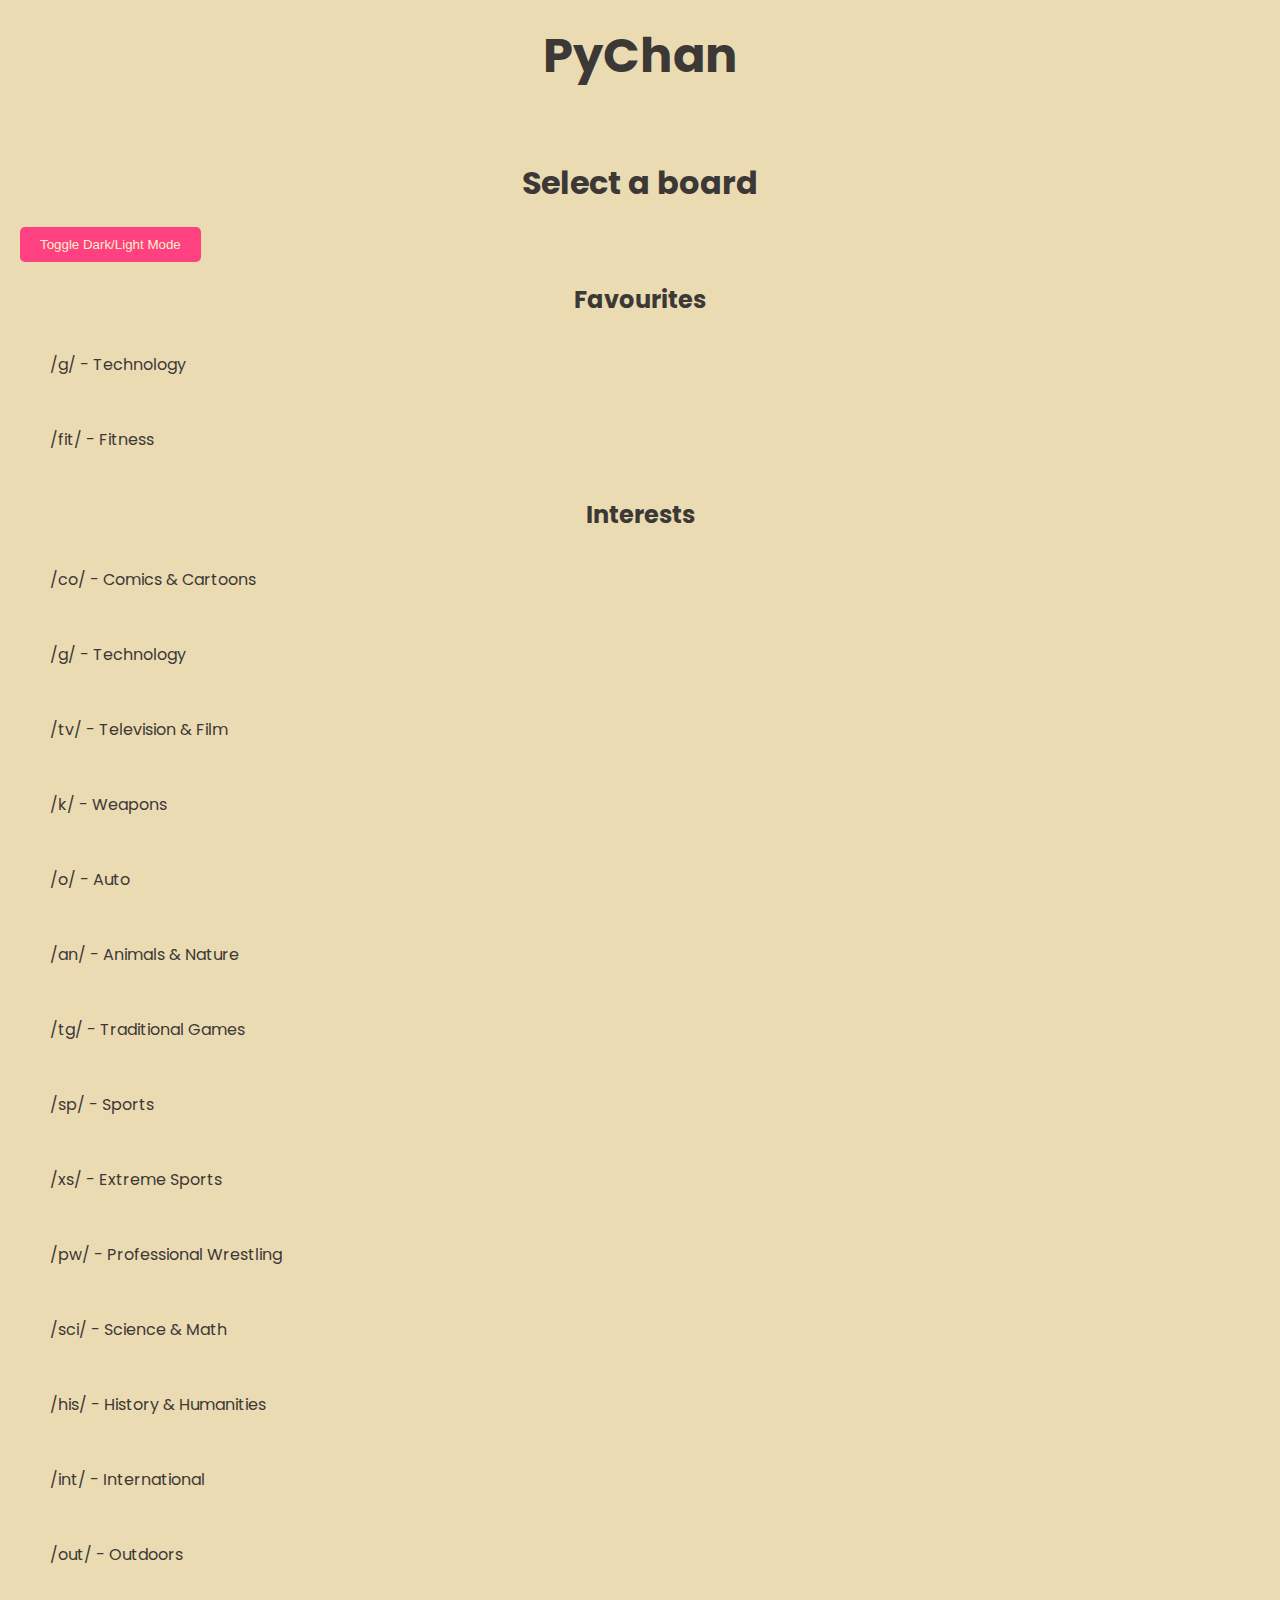
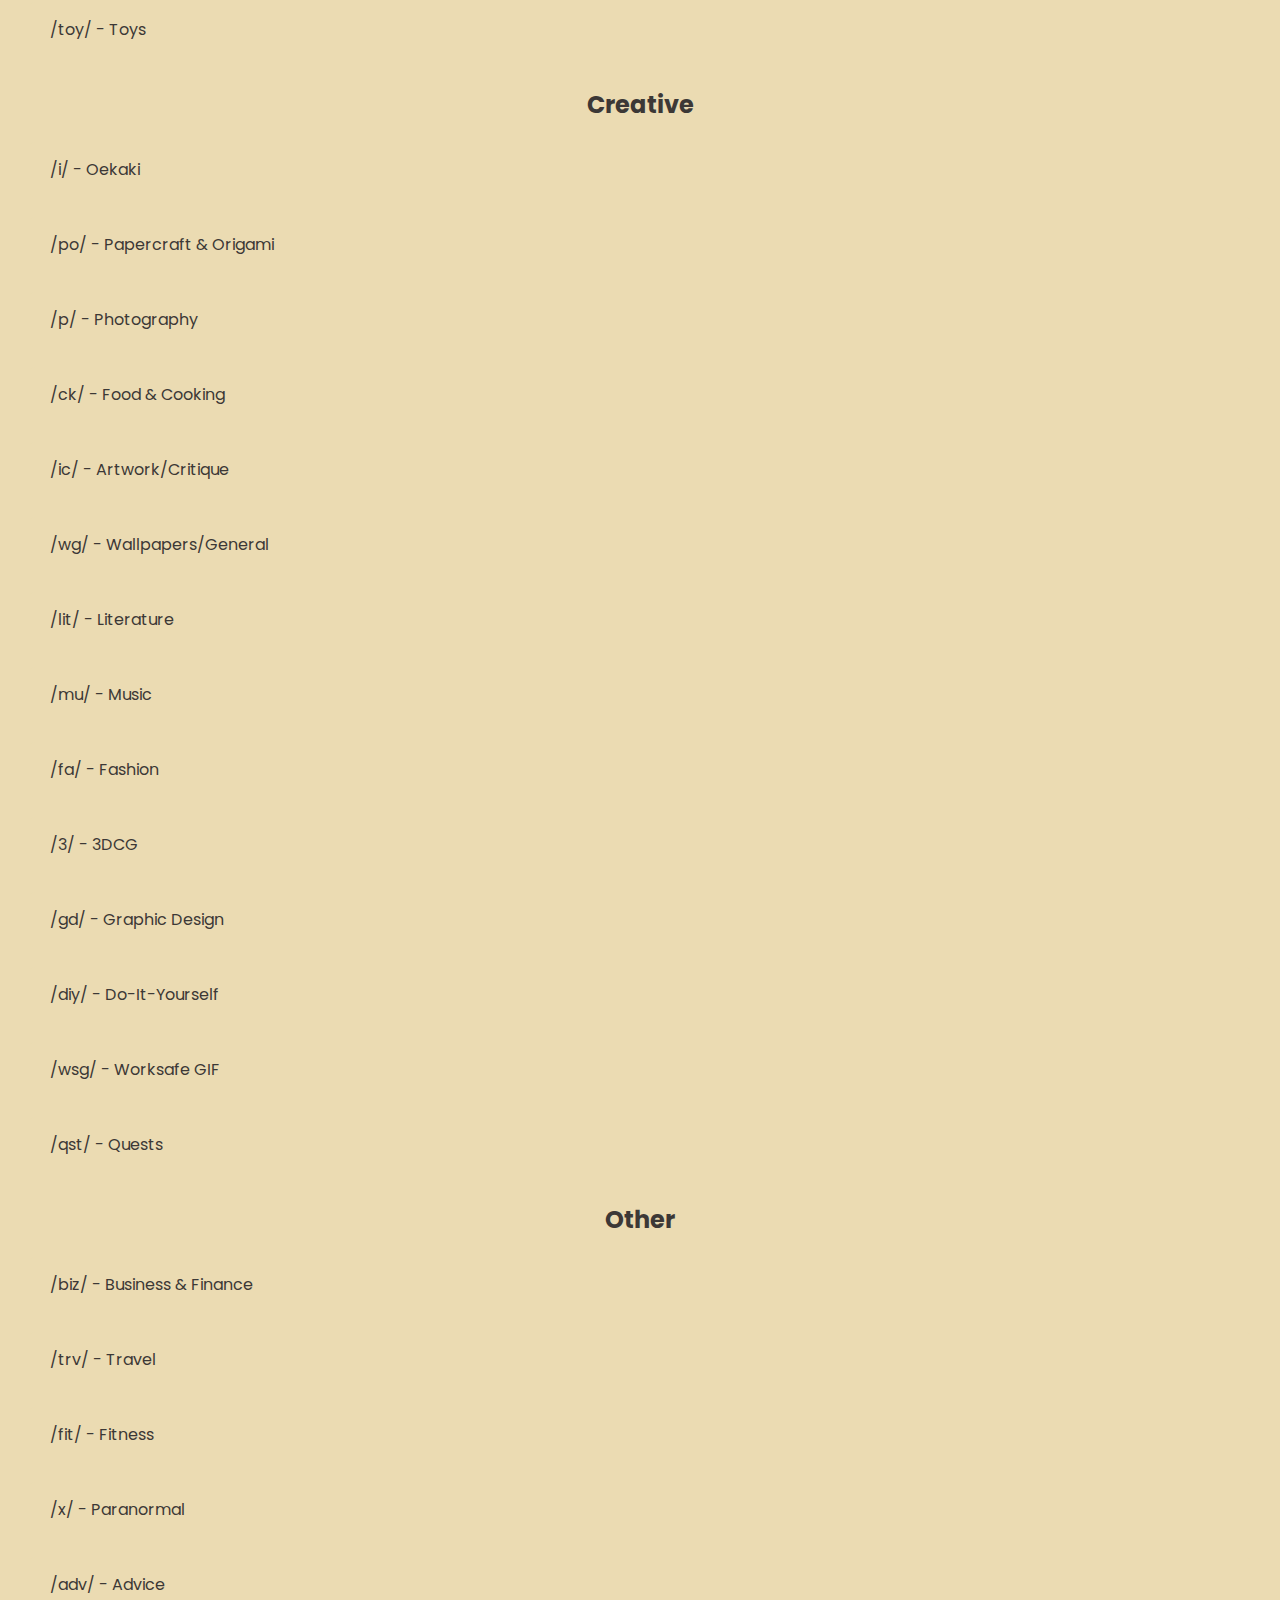
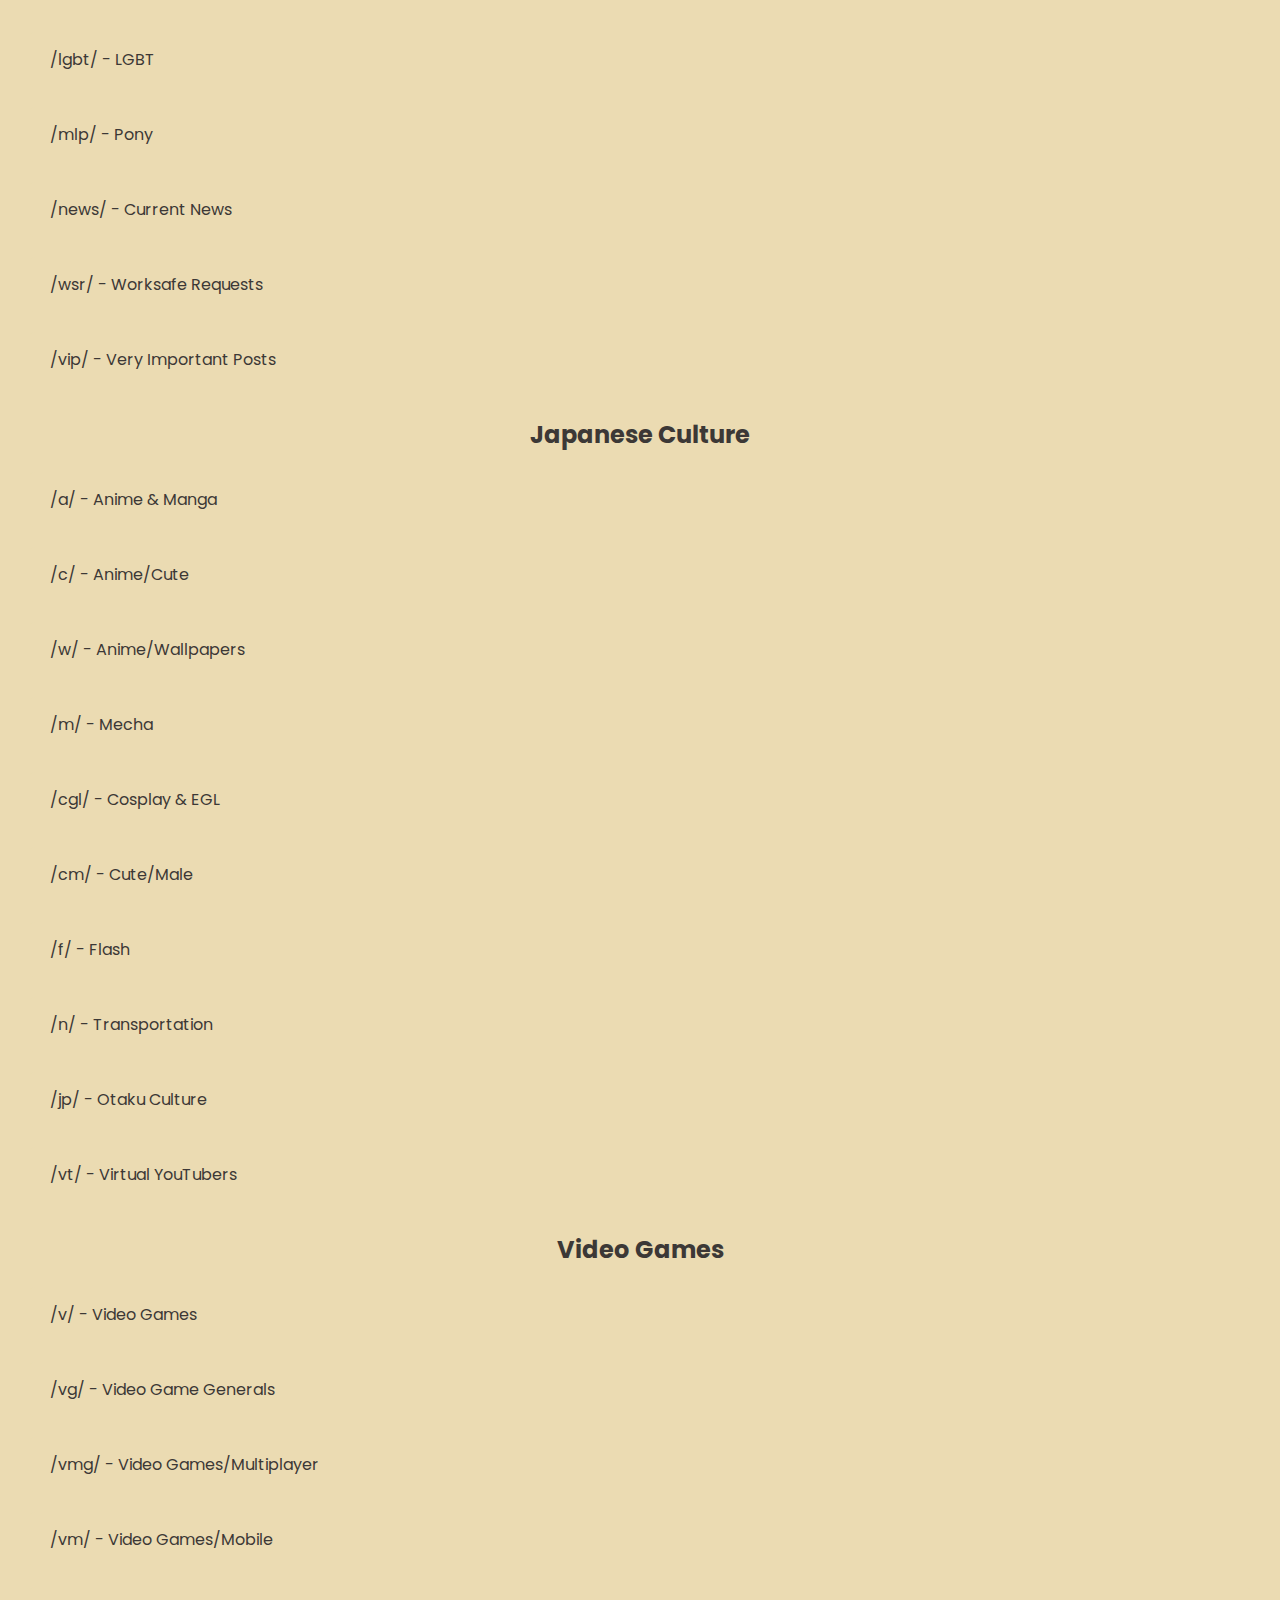
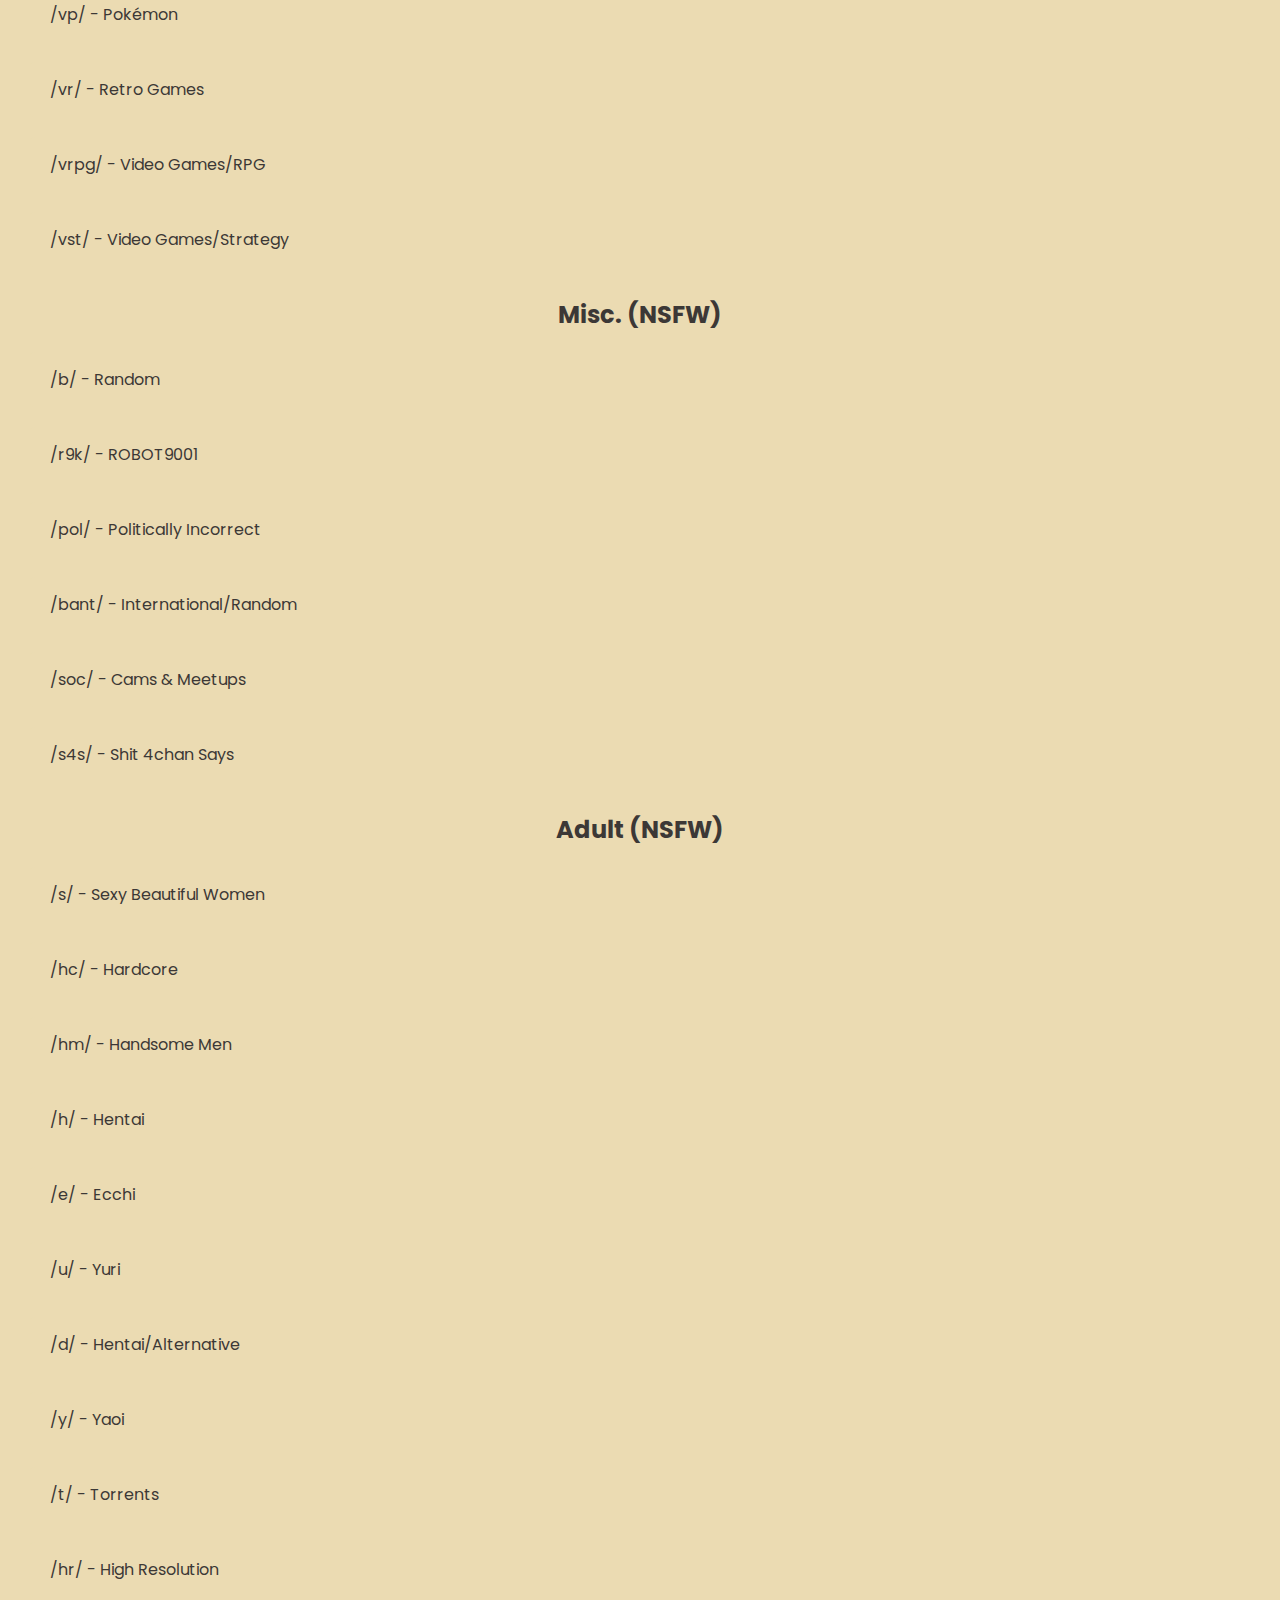
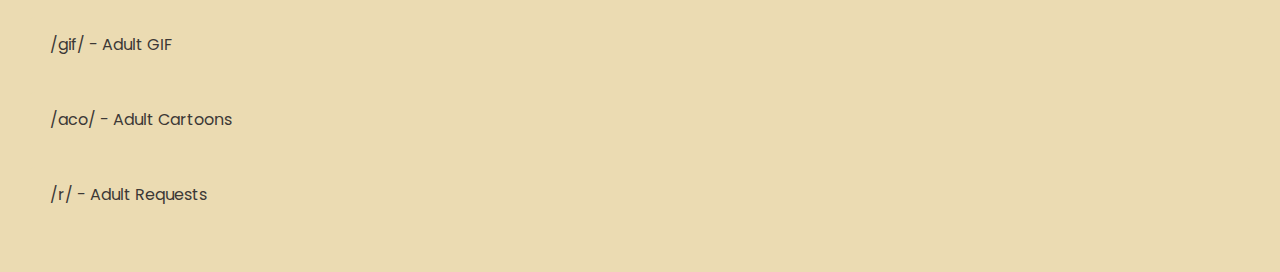
==== commit 6860dec6: "Some small additions, adding a favourites menu, will add editing capabilities soon" ====
--- a/app/templates/index.html
+++ b/app/templates/index.html
@@ -22,34 +22,14 @@
   <main>
     <h2>Select a board</h2>
     <button id="mode-toggle">Toggle Dark/Light Mode</button>
-    <section>
-      <h4>Japanese Culture</h4>
-      <ul>
-        <li><a href="/get_boards?board=a&page=1">/a/ - Anime & Manga</a></li>
-        <li><a href="/get_boards?board=c&page=1">/c/ - Anime/Cute</a></li>
-        <li><a href="/get_boards?board=w&page=1">/w/ - Anime/Wallpapers</a></li>
-        <li><a href="/get_boards?board=m&page=1">/m/ - Mecha</a></li>
-        <li><a href="/get_boards?board=cgl&page=1">/cgl/ - Cosplay & EGL</a></li>
-        <li><a href="/get_boards?board=cm&page=1">/cm/ - Cute/Male</a></li>
-        <li><a href="/get_boards?board=cm&page=1">/f/ - Flash</a></li>
-        <li><a href="/get_boards?board=n&page=1">/n/ - Transportation</a></li>
-        <li><a href="/get_boards?board=jp&page=1">/jp/ - Otaku Culture</a></li>
-        <li><a href="/get_boards?board=vt&page=1">/vt/ - Virtual YouTubers</a></li>
-      </ul>
-    </section>
-    <section>
-      <h4>Video Games</h4>
-      <ul>
-        <li><a href="/get_boards?board=v&page=1">/v/ - Video Games</a></li>
-        <li><a href="/get_boards?board=vg&page=1">/vg/ - Video Game Generals</a></li>
-        <li><a href="/get_boards?board=vmg&page=1">/vmg/ - Video Games/Multiplayer</a></li>
-        <li><a href="/get_boards?board=vm&page=1">/vm/ - Video Games/Mobile</a></li>
-        <li><a href="/get_boards?board=vp&page=1">/vp/ - Pokémon</a></li>
-        <li><a href="/get_boards?board=vr&page=1">/vr/ - Retro Games</a></li>
-        <li><a href="/get_boards?board=vrpg&page=1">/vrpg/ - Video Games/RPG</a></li>
-        <li><a href="/get_boards?board=vst&page=1">/vst/ - Video Games/Strategy</a></li>
-      </ul>
-    </section><section>
+		<section>
+			<h4>Favourites</h4>
+			<ul>
+				<li><a href="/get_boards?board=g&page=1">/g/ - Technology</a></li>
+				<li><a href="/get_boards?board=fit&page=1">/fit/ - Fitness</a></li>
+			</ul>
+		</section>
+		<section>
       <h4>Interests</h4>
       <ul>
         <li><a href="/get_boards?board=co&page=1">/co/ - Comics & Cartoons</a></li>
@@ -104,6 +84,34 @@
       </ul>
     </section>
     <section>
+      <h4>Japanese Culture</h4>
+      <ul>
+        <li><a href="/get_boards?board=a&page=1">/a/ - Anime & Manga</a></li>
+        <li><a href="/get_boards?board=c&page=1">/c/ - Anime/Cute</a></li>
+        <li><a href="/get_boards?board=w&page=1">/w/ - Anime/Wallpapers</a></li>
+        <li><a href="/get_boards?board=m&page=1">/m/ - Mecha</a></li>
+        <li><a href="/get_boards?board=cgl&page=1">/cgl/ - Cosplay & EGL</a></li>
+        <li><a href="/get_boards?board=cm&page=1">/cm/ - Cute/Male</a></li>
+        <li><a href="/get_boards?board=cm&page=1">/f/ - Flash</a></li>
+        <li><a href="/get_boards?board=n&page=1">/n/ - Transportation</a></li>
+        <li><a href="/get_boards?board=jp&page=1">/jp/ - Otaku Culture</a></li>
+        <li><a href="/get_boards?board=vt&page=1">/vt/ - Virtual YouTubers</a></li>
+      </ul>
+    </section>
+    <section>
+      <h4>Video Games</h4>
+      <ul>
+        <li><a href="/get_boards?board=v&page=1">/v/ - Video Games</a></li>
+        <li><a href="/get_boards?board=vg&page=1">/vg/ - Video Game Generals</a></li>
+        <li><a href="/get_boards?board=vmg&page=1">/vmg/ - Video Games/Multiplayer</a></li>
+        <li><a href="/get_boards?board=vm&page=1">/vm/ - Video Games/Mobile</a></li>
+        <li><a href="/get_boards?board=vp&page=1">/vp/ - Pokémon</a></li>
+        <li><a href="/get_boards?board=vr&page=1">/vr/ - Retro Games</a></li>
+        <li><a href="/get_boards?board=vrpg&page=1">/vrpg/ - Video Games/RPG</a></li>
+        <li><a href="/get_boards?board=vst&page=1">/vst/ - Video Games/Strategy</a></li>
+      </ul>
+    </section>
+    <section>
       <h4>Misc. (NSFW)</h4>
       <ul>
         <li><a href="/get_boards?board=b&page=1">/b/ - Random</a></li>
--- a/app/static/styles/index.css
+++ b/app/static/styles/index.css
@@ -5,8 +5,8 @@
 body {
     font-family: 'Poppins', sans-serif;
     font-size: 16px;
-    background-color: #ffffff; /* Light mode background color */
-    color: #121212; /* Light mode text color */
+    background-color: #ebdbb2; /* Light mode background color */
+    color: #3c3836; /* Light mode text color */
     margin: 0;
     padding: 0;
 }
@@ -18,7 +18,7 @@
 }
 
 main h2 {
-    color: #121212; /* Light mode text color */
+    color: #3c3836; /* Light mode text color */
     font-size: 2rem;
     margin-bottom: 20px;
     text-align: center;
@@ -29,7 +29,7 @@
     margin: 0;
     font-size: 3rem;
     font-weight: bold;
-    color: #121212; /* Light mode text color */
+    color: #3c3836; /* Light mode text color */
     text-align: center;
 }
 
@@ -42,7 +42,7 @@
     margin: 0;
     font-size: 1.5rem;
     font-weight: bold;
-    color: #ff4081; /* Light mode text color */
+    color: #3c3836; /* Light mode text color */
     text-align: center;
 }
 
@@ -64,8 +64,8 @@
     display: block;
     padding: 15px 20px;
     margin: 5px;
-    background-color: #292929; /* Light mode background color */
-    color: #e0e0e0; /* Light mode text color */
+    background-color: #ebdbb2; /* Light mode background color */
+    color: #3c3836; /* Light mode text color */
     text-decoration: none;
     border-radius: 5px;
     transition: background-color 0.3s ease;
@@ -73,31 +73,31 @@
 
 li a:hover {
     background-color: #ff4081; /* Light mode background color */
-    color: #121212; /* Light mode text color */
+    color: #3c3836; /* Light mode text color */
 }
 
 /* Dark mode styles */
 
 body.dark-mode {
-    background-color: #121212; /* Dark mode background color */
-    color: #f5f5f5; /* Dark mode text color */
+    background-color: #3c3836; /* Dark mode background color */
+    color: #fbf1c7; /* Dark mode text color */
 }
 
 .dark-mode main h2,
 .dark-mode header h1,
 .dark-mode section h4,
 .dark-mode li a {
-    color: #f5f5f5; /* Dark mode text color */
+    color: #fbf1c7; /* Dark mode text color */
 }
 
 .dark-mode li a {
-    background-color: #292929; /* Dark mode background color */
-    color: #e0e0e0; /* Dark mode text color */
+    background-color: #3c3836; /* Dark mode background color */
+    color: #fbf1c7; /* Dark mode text color */
 }
 
 .dark-mode li a:hover {
     background-color: #ff4081; /* Dark mode background color */
-    color: #121212; /* Dark mode text color */
+    color: #fbf1c7; /* Dark mode text color */
 }
 
 /* Mobile responsiveness */
@@ -123,7 +123,7 @@
 #mode-toggle {
     padding: 10px 20px;
     background-color: #ff4081; /* Button background color */
-    color: #fff; /* Button text color */
+    color: #fbf1c7; /* Button text color */
     border: none;
     border-radius: 5px;
     cursor: pointer;
